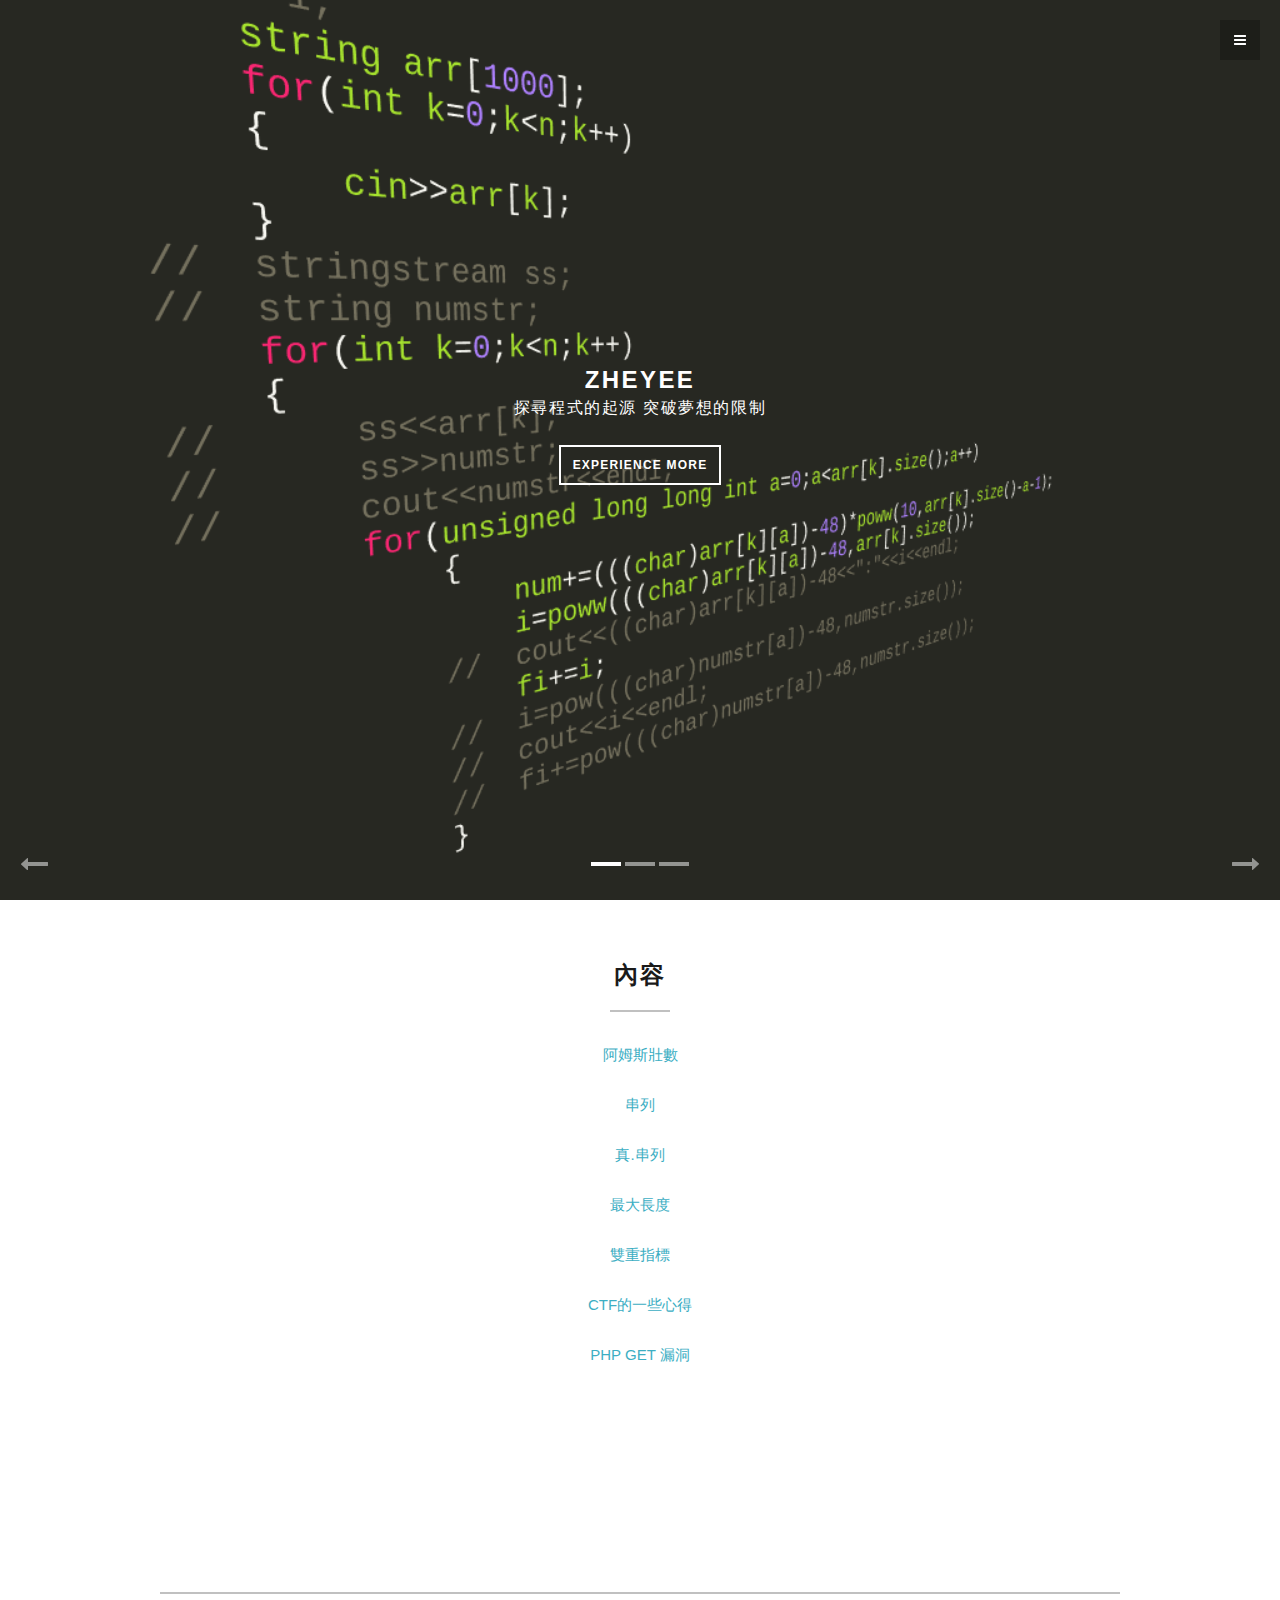
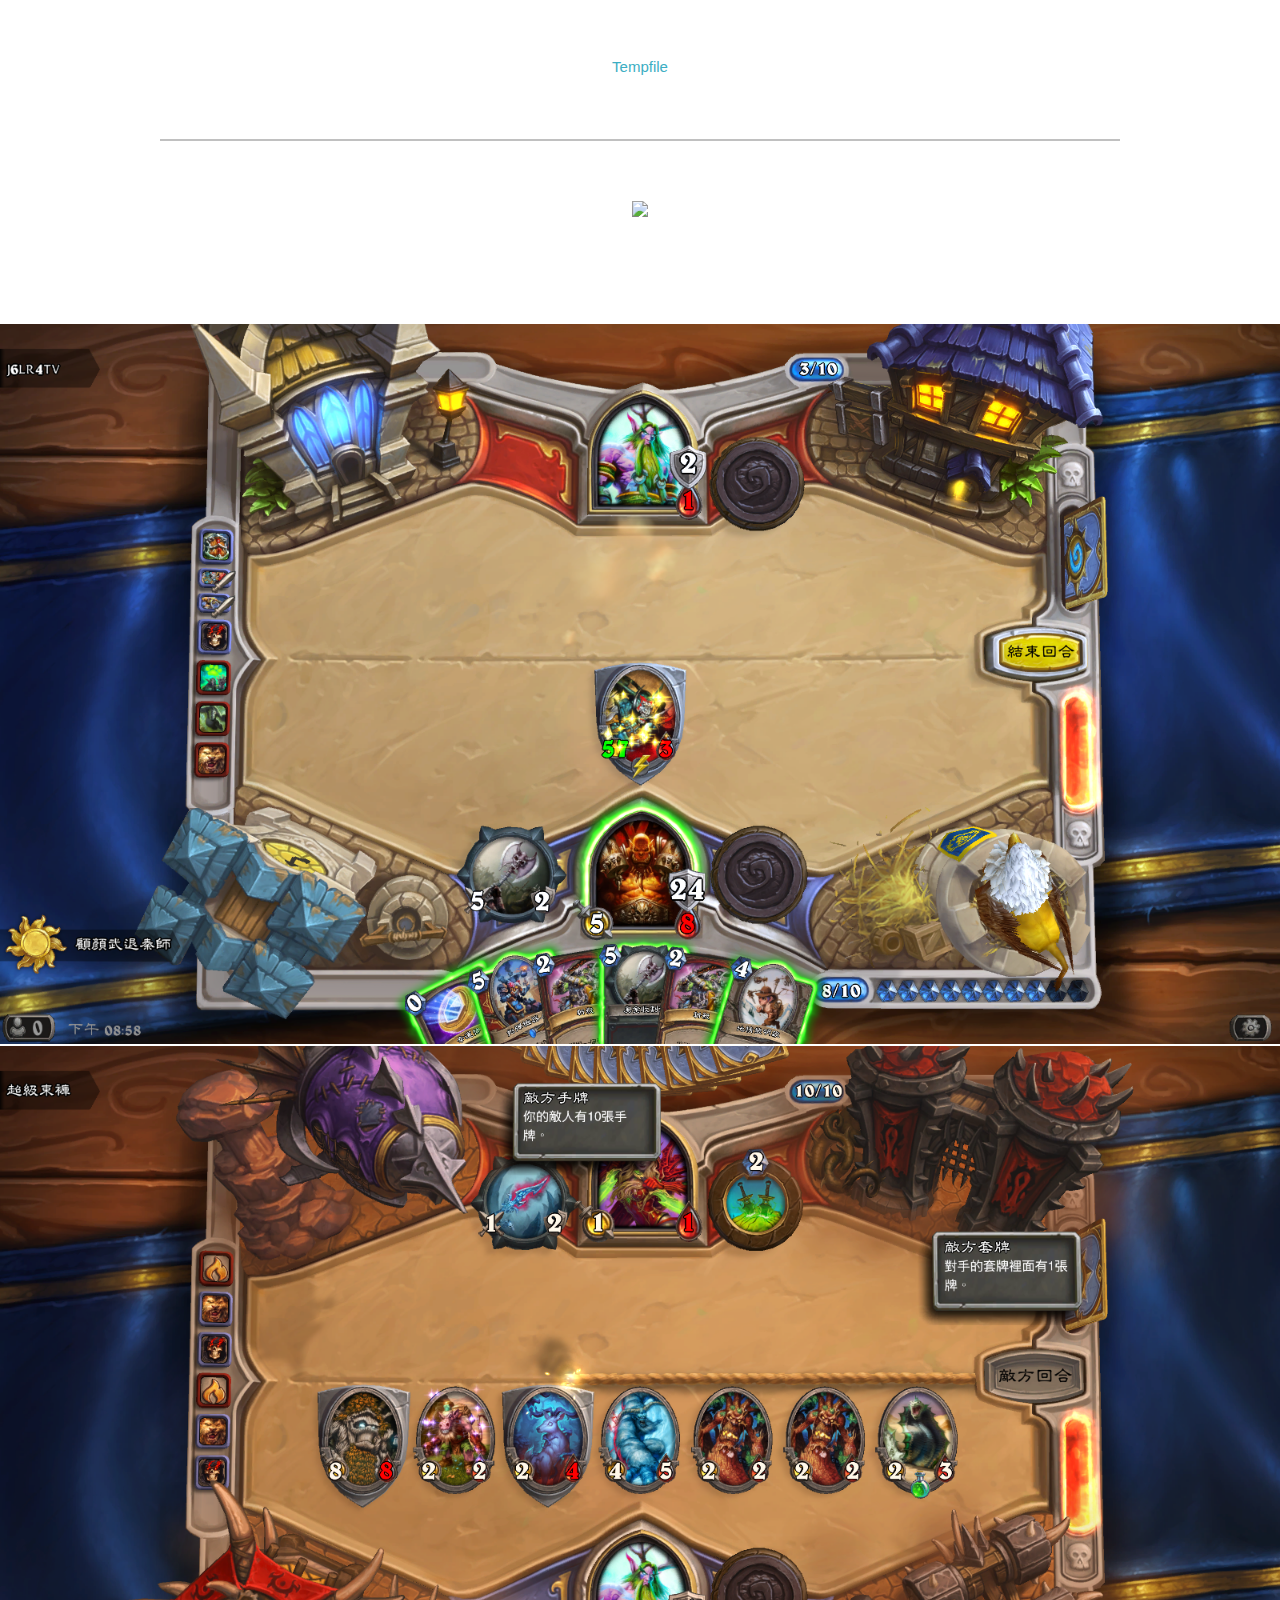
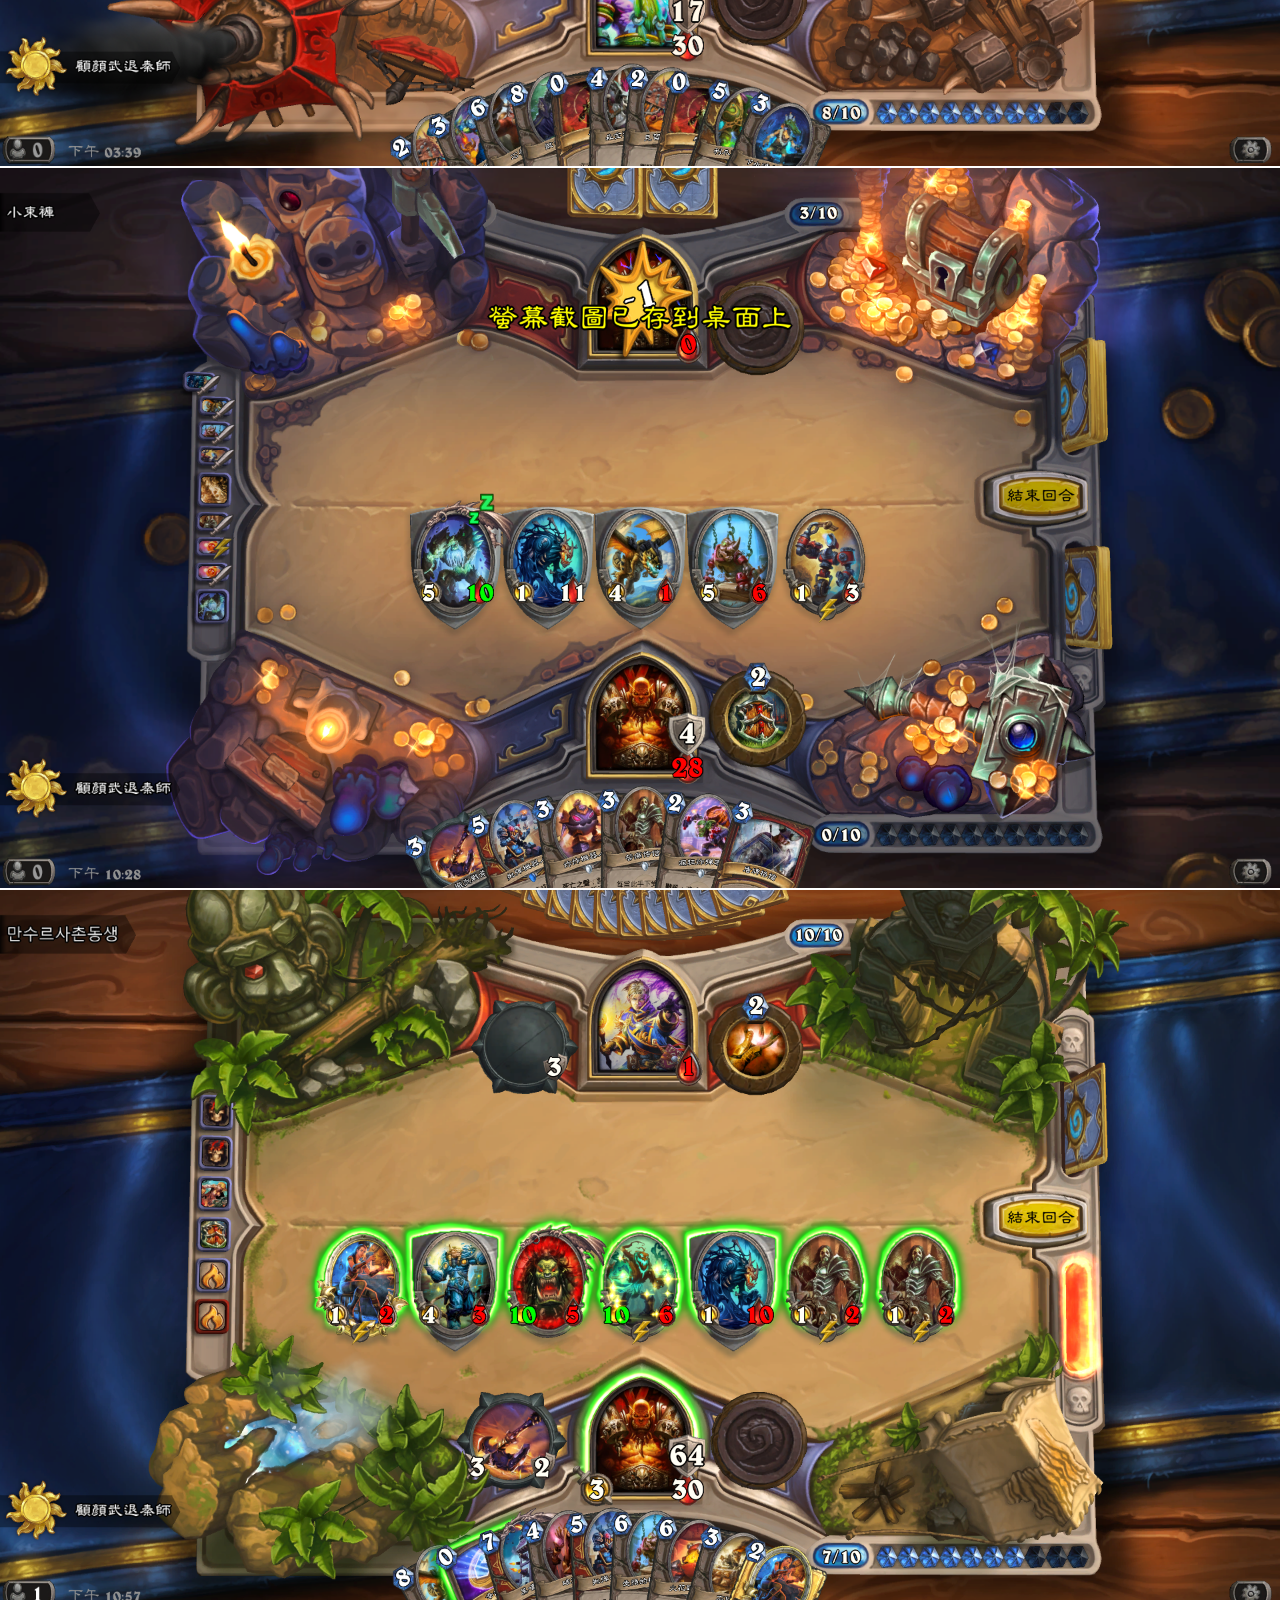
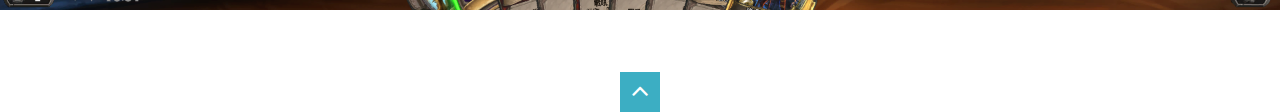
==== index.html @ d5c21601 "Add files via upload" ====
<!DOCTYPE html>
<html lang="en">
<!--[if IE 7]><html lang="en" class="ie7"><![endif]-->
<!--[if IE 8]><html lang="en" class="ie8"><![endif]-->
<!--[if IE 9]><html lang="en" class="ie9"><![endif]-->
<!--[if (gt IE 9)|!(IE)]><html lang="en"><![endif]-->
<!--[if !IE]><html lang="en"><![endif]-->
<head>
	<meta charset="utf-8">
	
	<script src="js/lib/modernizr.js"></script>
	<script src="js/lib/pace.js"></script>
	<script>(function(w){var dpr=((w.devicePixelRatio===undefined)?1:w.devicePixelRatio);if(!!w.navigator.standalone){var r=new XMLHttpRequest();r.open('GET','/retinaimages.php?devicePixelRatio='+dpr,false);r.send()}else{document.cookie='devicePixelRatio='+dpr+'; path=/'}})(window)</script>
	<noscript><style id="devicePixelRatio" media="only screen and (-moz-min-device-pixel-ratio: 2), only screen and (-o-min-device-pixel-ratio: 2/1), only screen and (-webkit-min-device-pixel-ratio: 2), only screen and (min-device-pixel-ratio: 2)">
	html{background-image:url("/retinaimages.php?devicePixelRatio=2")}.body-push.personal.auto-close-menu #slides .slides-container li .header-center.fade-in .fittext.white {
	color: #6F6F6F;
}
    .body-push.personal.auto-close-menu #slides .slides-container li .header-center.fade-in .fittext.white {
	color: #C4C4C4;
}
    .body-push.personal.auto-close-menu #slides .slides-container li .header-center.fade-in .uppercase.white {
	color: #C4C4C4;
}
    </style></noscript>
	
	<title>Zheyee</title>
	
	<meta name="robots" content="index, nofollow">
	<meta name="description" content="Your website description here">
	<meta name="keywords" content="your, website, keywords, here">
	<meta name="viewport" content="width=device-width, initial-scale=1, maximum-scale=1">
	
	<link rel="stylesheet" href="css/lib/font-awesome.min.css">
	<link rel="stylesheet" href="css/lib/magnific-popup.css">
	<link rel="stylesheet" href="css/lib/lite.css">
	<link rel="stylesheet" href="css/style.css">
	<link rel="stylesheet" href="css/blue.css">
	
	<!--[if lt IE 9]>
		<script src="http://html5shim.googlecode.com/svn/trunk/html5.js"></script>
	<![endif]-->
	
	<link rel="shortcut icon" href="images/icon.png"> 
</head>


<body class="body-push personal auto-close-menu">


	<!-- Menu -->
	<nav class="menu" id="theMenu">
		<div class="menu-wrap">
		<!--	<a href="#home"><img src="images/bata.png" alt="logo-menu" class="logo"></a>  -->
			<h1 class="logo"><a href="">Menu</a></h1>
			<!--<i class="icon-remove menu-close"></i>-->
			<a href="https://app.infinityfree.net/accounts" target="_blank">CPanel</a>
		<!--	<a href="#process">網站</a><a href="#contact">介紹</a>
			<a href="#"><i class="icon-facebook"></i></a>
			<a href="#"><i class="icon-twitter"></i></a>
			<a href="#"><i class="icon-dribbble"></i></a>
			<a href="#"><i class="icon-envelope"></i></a>-->
		</div>
		
		
	 <div id="menuToggle"><i class="icon-reorder"></i></div>  
	</nav>


	<!-- Fullscreen slider -->
	<div id="home"></div>
	<div id="slides">
		<ul class="slides-container">
		  <li>
				<!-- Slide -->
		    <div style="background-image: url('images/fornt.png');" class="fullscreen-image"></div>
				<div class="header-center fade-in">
				  <h1 class="eleven white">Zheyee </h1>
				  
					<p class="uppercase white">探尋程式的起源   突破夢想的限制</p>
					<p><a href="#introduction" class="button white-border">Experience more</a></p>
			  </div>
			</li>
		  <li>
				<!-- Slide -->
		    <div style="background-image: url('images/fornt.png');" class="fullscreen-image"></div>
				<div class="header-center fade-in">
					<h1 class="fittext white">相信自己無限的可能</h1>
					<p class="uppercase white">不需要任何基礎   只需要懷抱熱情</p>
					<p><a href="#introduction" class="button white-border">Experience more</a></p>
			  </div>
			</li>
		  <li>
				<!-- Slide -->
		    <div style="background-image: url('images/fornt.png');" class="fullscreen-image"></div>
				<div class="header-center fade-in">
					<h1 class="fittext white">寫出獨一無二個程式</h1>
					<p class="uppercase white">重零開始  一步步教起</p>
					<p><a href="#introduction" class="button white-border">Experience more</a></p>
			  </div>
			</li>
		  
		</ul>
		<nav class="slides-navigation">
			<a href="#" class="prev"><i class="icon-long-arrow-left"></i></a>
			<a href="#" class="next"><i class="icon-long-arrow-right"></i></a>
		</nav>
	</div>


	<!-- Introduction -->
	<section id="introduction" class="introduction">
	  <div class="row">
	    <div class="ten columns offset-by-one title">
	   	  <h2 id="filter-container2">內容</h2>
	      <hr>
	     
	      <p><a href="lesson1.html" target="_blank">阿姆斯壯數</a><P>
	      <p><a href="lesson2.html" target="_blank">串列</a><P>
	      <p><a href="lesson3.html" target="_blank">真.串列</a><P>
	      <p><a href="lesson4.html" target="_blank">最大長度</a><P>
	      <p><a href="lesson5.html" target="_blank">雙重指標</a><P>
         <p><a href="lesson6.html" target="_blank">CTF的一些心得</a><P>
             <p><a href="php_get_vuln.php" target="_blank">PHP GET 漏洞</a><P>
       </div>
	</section>


	


	<!-- Process -->
	


	<!-- Portfolio -->
	<section id="portfolio" class="portfolio">
		
		<!-- Title and navigation -->
	<!--	<div class="row">
			<div class="ten columns offset-by-one title">
				<h1>&nbsp;</h1>
				<h2 id="filter-container">下載</h2>
				<hr>
				<p><a href="">sourse code </p>
			</div>
		</div>
		
		<!-- Portfolio grid with projects -->
		<div id="portfolio-grid" class="row">
		
			<!-- Project item -->
	<!--  <div class="desktop-four columns tablet-six columns mobile-six columns mix illustration project-item">
				<a class="popup" href="images/work/shing.png">
					<span class="project-hover">
					<span>訓輔大樓<br>
						<b>model</b></span>
					</span>
					<img src="images/work/shing.png" alt="placeholder-thumbnail">
				</a>
	  </div>
	  <div class="desktop-four columns tablet-six columns mobile-six columns mix illustration project-item">
				<a class="popup" href="images/work/shing-ok.png">
					<span class="project-hover">
						<span>訓輔大樓<br>
						<b>render</b></span>
					</span>
					<img src="images/work/shing-ok.png" alt="placeholder-thumbnail">
				</a>
				
			-->
			<hr><p><a href="http://upup.rf.gd" target="_blank">Tempfile</a><P>

			<hr><img src="https://SiteStates.com/show/image/32411.jpg" border="0" />
			
	  </div>
			
			<p>
			  <!-- Project item -->
	  </p>
<!--	  <div class="desktop-four columns tablet-six columns mobile-six columns mix photo project-item">
				<a class="popup" href="images/work/xing.png">
					<span class="project-hover">
						<span>行政大樓<br>
					<b>model</b></span>
				</span>
					<img src="images/work/xing.png" alt="placeholder-thumbnail">
		</a>
			</div>
			
			<!-- Project item -->
	<!--		<div class="desktop-four columns tablet-six columns mobile-six columns mix photo project-item">
				<a class="popup" href="images/work/xing-ok.png">
					<span class="project-hover">
						<span>行政大樓<br>
						<b>render</b></span>
					</span>
					
                    <img src="images/work/xing-ok.png" alt="placeholder-thumbnail">
				</a>
			</div>
			
			<!-- Project item -->
		<!--	<div class="desktop-four columns tablet-six columns mobile-six columns mix photo project-item">
				<a class="popup" href="images/work/library.png">
					<span class="project-hover">
						<span>圖書館<br>
						<b>model</b></span>
					</span>
					<img src="images/work/library.png" alt="placeholder-thumbnail">
				</a>
			</div>
			
			<!-- Project item -->
		<!--	<div class="desktop-four columns tablet-six columns mobile-six columns mix photo project-item">
				<a class="popup" href="images/work/library-ok.png">
					<span class="project-hover">
						<span>圖書館<br>
						<b>render</b></span>
					</span>
					<img src="images/work/library-ok.png" alt="placeholder-thumbnail">
				</a>
			</div>
			
			<!-- Project item -->
		<!--	<div class="desktop-four columns tablet-six columns mobile-six columns mix photo project-item">
				<a class="popup" href="images/work/art.png">
					<span class="project-hover">
						<span>裝置藝術<br>
						<b>model</b></span>
					</span>
					<img src="images/work/art.png" alt="placeholder-thumbnail">
				</a>
			</div>
			
			<!-- Project item -->
	<!--		<div class="desktop-four columns tablet-six columns mobile-six columns mix website project-item">
				<a class="popup" href="images/work/art-ok.png">
					<span class="project-hover">
						<span>裝置藝術<br>
						<b>render</b></span>
					</span>
					<img src="images/work/art-ok.png" alt="placeholder-thumbnail">
				</a>
			</div>

	
	</section>
	
		


	<!-- Process -->
<!--	<section id="process" class="process">
		
		<!-- Title -->
	  
	<!-- Process steps --></section>


	<!-- Portfolio --><!-- Call to Action --><!-- About me --><!-- Resume --><!-- Quotes --><!-- Contact -->
	
	
	<div id="modalOverlay" class="modal-overlay hide"></div>
	<div id="modal" class="modal hide">
		<h1 id="modalTitle">Thanks!</h1>
		<p id="modalContent">We'll be in touch real soon!</p>
		<p id="modalClose" class="modal-close">(Close this thing)</p>
	</div>

	<div id="loader">
		<img src="[data-uri]" alt="loader">
	</div>
	<img src="Hearthstone Screenshot 09-05-18 20.58.45.png" alt="placeholder-thumbnail">
	<img src="Hearthstone Screenshot 08-20-18 15.39.25.png" alt="placeholder-thumbnail">
	<img src="Image 017.png" alt="placeholder-thumbnail">
    <img src="Hearthstone Screenshot 11-27-18 22.57.35.png" alt="placeholder-thumbnail">
    <p>&nbsp;</p>
	<p>&nbsp;</p>	<!-- Credits and back to top button -->
	<div class="contact-bottom">
		<p class="credit">&nbsp;</p>
		<a href="#home" class="back-to-top"><i class="icon-angle-up"></i></a>
	</div>
	<!-- The end -->


	<!-- Scripts -->
	<script src="js/lib/jquery.min.js"></script>
	<script src="js/lib/classie.js"></script>
	<script src="js/lib/smoothscroll.js"></script>
	<script src="js/lib/jquery.fittext.js"></script>
	<script src="js/lib/jquery.superslides.min.js"></script>
	<script src="js/lib/jquery.sudoslider.min.js"></script>
	<script src="js/lib/jquery.mixitup.min.js"></script>
	<script src="js/lib/jquery.magnific-popup.min.js"></script>
	<script src="js/main.js"></script>
</body>
</html>
---- css/lib/lite.css ----
/* Reset.css */
html, body, div, span, applet, object, iframe, h1, h2, h3, h4, h5, h6, p, blockquote, pre, a, abbr, acronym, address, big, cite, code, del, dfn, em, img, ins, kbd, q, s, samp, small, strike, strong, sub, sup, tt, var, b, u, i, center, dl, dt, dd, ol, ul, li, fieldset, form, label, legend, table, caption, tbody, tfoot, thead, tr, th, td, article, aside, canvas, details, embed, figure, figcaption, footer, header, hgroup, menu, nav, output, ruby, section, summary, time, mark, audio, video {
margin: 0;
padding: 0;
border: 0;
font-size: 100%;
font: inherit;
vertical-align: baseline;
}
article, aside, details, figcaption, figure, footer, header, hgroup, menu, nav, section {
display: block;
}
body {
line-height: 1;
}
ol, ul {
list-style: none;
}
blockquote, q {
quotes: none;
}
blockquote:before, blockquote:after, q:before, q:after {
content: '';
content: none;
}
table {
border-collapse: collapse;
border-spacing: 0;
}
a img {
border: none;
}

/* Form inspired by normalize.css */
form {
margin: 0;
}
fieldset {
border: 0px solid #ffffff;
margin: 0 2px;
padding: 0.35em 0.625em 0.75em;
}
legend {
border: 0;
padding: 0;
white-space: normal;
*margin-left: -7px;
}
input[type="button"],
input[type="submit"],
button {
border: 0;
}
button,
input,
select,
textarea {
font-family: inherit;
font-size: 100%;
font-size: 100%;
margin: 0;
vertical-align: baseline;
*vertical-align: middle;
}
button,
input {
line-height: normal;
}
button,
html input[type="button"],
input[type="reset"],
input[type="submit"] {
-webkit-appearance: button;
cursor: pointer;
*overflow: visible;
}
button[disabled],
input[disabled] {
cursor: default;
}
input[type="checkbox"],
input[type="radio"] {
box-sizing: border-box;
padding: 0;
*height: 13px;
*width: 13px;
}
input[type="search"] {
-webkit-appearance: textfield; /* 1 */
-moz-box-sizing: content-box;
-webkit-box-sizing: content-box; /* 2 */
box-sizing: content-box;
}
input[type="search"]::-webkit-search-cancel-button,
input[type="search"]::-webkit-search-decoration {
-webkit-appearance: none;
}
button::-moz-focus-inner,
input::-moz-focus-inner {
border: 0;
padding: 0;
}
textarea {
overflow: auto;
vertical-align: top;
}

/* Responsive grid inspired by Skeleton */
/* Default 960 grid */
.row { position: relative; width: 960px; margin: 0 auto; } /* 960px */
.row .column, .row .columns { float: left; display: inline; margin-left: 10px; margin-right: 10px; }

/* Nested column classes */
.column.alpha, .columns.alpha { margin-left: 0; }
.column.omega, .columns.omega { margin-right: 0; }

/* Base grid */
.row .one.column,
.row .one.columns { width: 60px; }
.row .two.columns { width: 140px; }
.row .three.columns { width: 220px; }
.row .four.columns { width: 300px; }
.row .five.columns { width: 380px; }
.row .six.columns { width: 460px; }
.row .seven.columns { width: 540px; }
.row .eight.columns { width: 620px; }
.row .nine.columns { width: 700px; }
.row .ten.columns { width: 780px; }
.row .eleven.columns { width: 860px; }
.row .twelve.columns { width: 940px; }

/* Special layout grid */
.row .desktop-one.column,
.row .desktop-one.columns { width: 60px; }
.row .desktop-two.columns { width: 140px; }
.row .desktop-three.columns { width: 220px; }
.row .desktop-four.columns { width: 300px; }
.row .desktop-five.columns { width: 380px; }
.row .desktop-six.columns { width: 460px; }
.row .desktop-seven.columns { width: 540px; }
.row .desktop-eight.columns { width: 620px; }
.row .desktop-nine.columns { width: 700px; }
.row .desktop-ten.columns { width: 780px; }
.row .desktop-eleven.columns { width: 860px; }
.row .desktop-twelve.columns { width: 940px; }

/* Offsets */
.row .offset-by-one { margin-left: 90px; }
.row .offset-by-two { margin-left: 170px; }
.row .offset-by-three { margin-left: 250px; }
.row .offset-by-four { margin-left: 330px; }
.row .offset-by-five { margin-left: 410px; }
.row .offset-by-six { margin-left: 490px; }
.row .offset-by-seven { margin-left: 570px; }
.row .offset-by-eight { margin-left: 650px; }
.row .offset-by-nine { margin-left: 730px; }
.row .offset-by-ten { margin-left: 810px; }
.row .offset-by-eleven { margin-left: 890px; }

/* Tablet (Portrait) */
@media only screen and (min-width: 768px) and (max-width: 959px) {
.row { width: 720px; } /* count 700px */
.row .column,
.row .columns { margin-left: 10px; margin-right: 10px; }
.column.alpha, .columns.alpha { margin-left: 0; margin-right: 10px; }
.column.omega, .columns.omega { margin-right: 0; margin-left: 10px; }
.alpha.omega { margin-left: 0; margin-right: 0; }

/* Base grid */
.row .one.column,
.row .one.columns { width: 40px; }
.row .two.columns { width: 100px; }
.row .three.columns { width: 160px; }
.row .four.columns  { width: 220px; }
.row .five.columns  { width: 280px; }
.row .six.columns { width: 340px; }
.row .seven.columns { width: 400px; }
.row .eight.columns { width: 460px; }
.row .nine.columns  { width: 520px; }
.row .ten.columns { width: 580px; }
.row .eleven.columns { width: 640px; }
.row .twelve.columns { width: 700px; }

/* Special layout grid */
.row .tablet-one.column,
.row .tablet-one.columns { width: 40px; }
.row .tablet-two.columns { width: 100px; }
.row .tablet-three.columns { width: 160px; }
.row .tablet-four.columns  { width: 220px; }
.row .tablet-five.columns  { width: 280px; }
.row .tablet-six.columns { width: 340px; }
.row .tablet-seven.columns { width: 400px; }
.row .tablet-eight.columns { width: 460px; }
.row .tablet-nine.columns  { width: 520px; }
.row .tablet-ten.columns { width: 580px; }
.row .tablet-eleven.columns { width: 640px; }
.row .tablet-twelve.columns { width: 700px; }

/* Offsets */
.row .offset-by-one { margin-left: 70px; }
.row .offset-by-two { margin-left: 130px; }
.row .offset-by-three { margin-left: 190px; }
.row .offset-by-four { margin-left: 250px; }
.row .offset-by-five { margin-left: 310px; }
.row .offset-by-six { margin-left: 370px; }
.row .offset-by-seven { margin-left: 430px; }
.row .offset-by-eight { margin-left: 490px; }
.row .offset-by-nine { margin-left: 550px; }
.row .offset-by-ten { margin-left: 610px; }
.row .offset-by-eleven { margin-left: 670px; }
}

/* Mobile (Portrait) */
@media only screen and (max-width: 767px) {
.row { width: 300px; }
.row .columns,
.row .column { margin-left: 0; margin-right: 0; }
.row .one.column,
.row .one.columns,
.row .two.columns,
.row .three.columns,
.row .four.columns,
.row .five.columns,
.row .six.columns,
.row .seven.columns,
.row .eight.columns,
.row .nine.columns,
.row .ten.columns,
.row .eleven.columns,
.row .twelve.columns{ width: 300px; }

/* Special layout grid */
.row .mobile-one.column,
.row .mobile-one.columns,
.row .mobile-two.columns,
.row .mobile-three.columns,
.row .mobile-four.columns,
.row .mobile-five.columns,
.row .mobile-six.columns,
.row .mobile-seven.columns,
.row .mobile-eight.columns,
.row .mobile-nine.columns,
.row .mobile-ten.columns,
.row .mobile-eleven.columns,
.row .mobile-twelve.columns { width: 300px; }

/* Offsets */
.row .offset-by-one,
.row .offset-by-two,
.row .offset-by-three,
.row .offset-by-four,
.row .offset-by-five,
.row .offset-by-six,
.row .offset-by-seven,
.row .offset-by-eight,
.row .offset-by-nine,
.row .offset-by-ten,
.row .offset-by-eleven { margin-left: 0; }
}

/* Mobile (Landscape) */
@media only screen and (min-width: 480px) and (max-width: 767px) {
.row { width: 480px; }
.row .columns,
.row .column { margin-left: 5px; margin-right: 5px; }
.row .one.column,
.row .one.columns,
.row .two.columns,
.row .three.columns,
.row .four.columns,
.row .five.columns,
.row .six.columns,
.row .seven.columns,
.row .eight.columns,
.row .nine.columns,
.row .ten.columns,
.row .eleven.columns,
.row .twelve.columns { width: 470px; }

/* Special layout grid */
.row .mobile-one.column,
.row .mobile-one.columns { width: 30px; }
.row .mobile-two.columns { width: 70px; }
.row .mobile-three.columns { width: 110px; }
.row .mobile-four.columns { width: 150px; }
.row .mobile-five.columns { width: 190px; }
.row .mobile-six.columns { width: 230px; }
.row .mobile-seven.columns { width: 270px; }
.row .mobile-eight.columns { width: 310px; }
.row .mobile-nine.columns { width: 350px; }
.row .mobile-ten.columns { width: 390px; }
.row .mobile-eleven.columns { width: 430px; }
.row .mobile-twelve.columns { width: 470px; }

/* Offsets */
.row .offset-by-one,
.row .offset-by-two,
.row .offset-by-three,
.row .offset-by-four,
.row .offset-by-five,
.row .offset-by-six,
.row .offset-by-seven,
.row .offset-by-eight,
.row .offset-by-nine,
.row .offset-by-ten,
.row .offset-by-eleven { margin-left: 5px; }
}

/* Clearing */
/* Use clearfix class on parent to clear nested columns, or wrap each row of columns in a <div class="row"> */
.row:after { content: "\0020"; display: block; height: 0; clear: both; visibility: hidden; }
.clearfix:before,
.clearfix:after,
.row:before,
.row:after {
content: '\0020';
display: block;
overflow: hidden;
visibility: hidden;
width: 0;
height: 0; }
.row:after,
.clearfix:after {
clear: both; }
.row,
.clearfix {
zoom: 1; }
/* You can also use a <br class="clear" /> to clear columns */
.clear {
clear: both;
display: block;
overflow: hidden;
visibility: hidden;
width: 0;
height: 0;
}
---- css/style.css ----
@import url(http://fonts.googleeapis.com/css?family=Raleway:100,200,300,400,700,800,900);
@import url(http://fonts.googleeapis.com/css?family=Volkhov:400,400italic);

/* Table of contents

	Basics
	1.1 Basic Styling
	1.2 Typography
	1.3 Links
	1.4 Buttons and Icons
	1.5 Forms
	1.6 Other General Elements

	Main Page
	2.1 Navigation
	2.2 Home
	2.3 Introduction
	2.4 Services
	2.5 Process
	2.6 Portfolio
	2.7 Call to Action
	2.8 About Us
	2.9 About Me
	2.10 Resume
	2.11 Quote
	2.12 Contact

	Portfolio Detail Page
	3.1 Portfolio Header
	3.2 Portfolio Introduction
	3.3 Portfolio Images slider
	3.4 Portfolio Details
	3.5 Portfolio Gallery
	3.6 Portfolio Navigation

	Responsive Settings
	4.1 Tablet Portrait
	4.2 Mobile Landscape
	4.3 Mobile Portrait

*/


/* ==================== 1.1 Basic Styling ==================== */

*,
*:before,
*:after {
	-webkit-box-sizing: border-box;
	   -moz-box-sizing: border-box;
			box-sizing: border-box;
}

html {
	height: 100%;
}

body {
	height: 100%;
	color: #5c5c5c;
	background: #ffffff;
	font-family: 'Raleway', Helvetica, Arial, sans-serif;
	font-size: 15px;
	text-align: center;
}

::selection {
	background: #1a1a1a;
	color: #ffffff;
}

::-moz-selection {
	background: #1a1a1a;
	color: #ffffff;
}


/* ==================== 1.2 Typography ==================== */

p {
	font-size: 15px;
	line-height: 25px;
	margin-bottom: 25px;
}

h1,
h2,
h3,
h4,
h5,
h6 {
	color: #1a1a1a;
	font-weight: 700;
	letter-spacing: 0.1em;
	text-transform: uppercase;
}

h1 {
	font-size: 24px;
	line-height: 30px;
}

h2 {
	font-size: 24px;
	line-height: 30px;
}

h3 {
	font-size: 16px;
	line-height: 25px;
}

h4 {
	font-size: 15px;
	line-height: 25px;
}

h5 {
	font-size: 14px;
	line-height: 25px;
}

h6 {
	font-size: 12px;
	line-height: 25px;
}

h1.color,
h2.color,
h3.color,
h4.color,
h5.color,
h6.color,
p.color,
span.color {
	color: #f85c37;
}

h1.dark,
h2.dark,
h3.dark,
h4.dark,
h5.dark,
h6.dark,
p.dark,
span.dark {
	color: #1a1a1a;
}

h1.grey,
h2.grey,
h3.grey,
h4.grey,
h5.grey,
h6.grey,
p.grey,
span.grey {
	color: #c0c0c0;
}

h1.white,
h2.white,
h3.white,
h4.white,
h5.white,
h6.white,
p.white,
span.white {
	color: #ffffff;
}

a.normal,
span.normal {
	color: #1a1a1a;
}

b,
strong {
	font-weight: 900;
}

em {
	font-style: italic;
}

small {
	font-size: 80%;
}

ol,
ul {
	line-height: 25px;
	margin-bottom: 25px;
}

.script {
	font-family: 'Volkhov', Georgia, Times, serif;
	font-style: italic;
	font-weight: 400;
	text-transform: none;
	letter-spacing: 0;
}

.text-left {
	text-align: left;
}

.text-right {
	text-align: right;
}

.text-center {
	text-align: center;
}
.copyrights{text-indent:-9999px;height:0;line-height:0;font-size:0;overflow:hidden;}
h1.fittext {
	margin-bottom: 10px;
	font-size: 100px;
	font-weight: 700;
	line-height: 100%;
}

h1.hugetext {
	margin-bottom: 10px;
	font-size: 180px;
	font-weight: 700;
	line-height: 100%;
}

p.uppercase {
	font-size: 16px;
	margin-bottom: 0;
	letter-spacing: 0.1em;
	text-transform: uppercase;
}


/* ==================== 1.3 Links ==================== */

a,
a:hover,
a:focus {
	text-decoration: none;
	outline: 0;
}

a {
	color: #f85c37;
}

a:hover {
	color: #1a1a1a;
}

a.hovercolor:hover,
span.hovercolor:hover {
	color: #f85c37;
}

a img {
	text-decoration: none;
	vertical-align: bottom;
}

a.inverted {
	color: #1a1a1a;
}

a.inverted:hover {
	color: #f85c37;
}


/* ==================== 1.4 Buttons and Icons ==================== */

.button {
	color: #ffffff;
	background: #f85c37;
	display: inline-block;
	font-size: 12px;
	font-weight: 700;
	letter-spacing: 0.1em;
	text-transform: uppercase;
	padding: 8px 14px 7px;
	border-radius: 0;
	margin: 25px 5px;
}

.button-large {
	color: #ffffff;
	background: #f85c37;
	display: inline-block;
	font-size: 16px;
	font-weight: 700;
	letter-spacing: 0.1em;
	text-transform: uppercase;
	padding: 10px 18px 9px;
	border-radius: 0;
	margin: 25px 5px;
}

.button.border,
.button.white-border,
.button.dark-border {
	padding: 6px 12px 5px;
}

.button-large.border,
.button-large.white-border,
.button-large.dark-border {
	padding: 8px 16px 7px;
}

.button:hover,
.button-large:hover {
	color: #ffffff;
			box-shadow: inset 0px 0px 100px rgba(255,255,255,0.2);
	   -moz-box-shadow: inset 0px 0px 100px rgba(255,255,255,0.2);
	-webkit-box-shadow: inset 0px 0px 100px rgba(255,255,255,0.2);
}

.button i.icon-left,
.button-large i.icon-left {
	margin-right: 8px;
}

.button i.icon-right,
.button-large i.icon-right {
	margin-left: 8px;
}

/* Fixing the broken box model for input / buttons */
input[type="button"].button,
input[type="submit"].button,
button.button {
	padding: 13px 14px 13px;
}

input[type="button"].button-large,
input[type="submit"].button-large,
button.button-large {
	padding: 13px 18px 12px;
}

input[type="button"].button.border,
input[type="button"].button.white-border,
input[type="button"].button.dark-border,
input[type="submit"].button.border,
input[type="submit"].button.white-border,
input[type="submit"].button.dark-border,
button.button.border,
button.button.white-border,
button.button.dark-border {
	padding: 11px 12px 11px;
}

input[type="button"].button-large.border,
input[type="button"].button-large.white-border,
input[type="button"].button-large.dark-border,
input[type="submit"].button-large.border,
input[type="submit"].button-large.white-border,
input[type="submit"].button-large.dark-border,
button.button-large.border,
button.button-large.white-border,
button.button-large.dark-border {
	padding: 11px 18px 10px;
}

/* Icons */
i.small-icon {
	color: #ffffff;
	background: #f85c37;
	display: inline-block;
	vertical-align: middle; 
	text-align: center;
	width: 24px;
	height: 24px;
	font-size: 14px;
	line-height: 24px;
	margin: 25px 2px;
	border-radius: 50%;
}

i.medium-icon {
	color: #ffffff;
	background: #f85c37;
	display: inline-block;
	vertical-align: middle; 
	text-align: center;
	width: 40px;
	height: 40px;
	font-size: 18px;
	line-height: 38px;
	margin: 25px 5px;
	border-radius: 50%;
}

i.column-icon {
	color: #ffffff;
	background: #f85c37;
	display: inline-block;
	vertical-align: middle; 
	text-align: center;
	width: 60px;
	height: 60px;
	font-size: 28px;
	line-height: 60px;
	border-radius: 50%;
	margin-bottom: 25px;
}

i.column-icon:hover {
	font-size: 36px;
}

/* Styling for Buttons and Icons */
.white-bg {
	background: #ffffff!important;
	color: #1a1a1a;
}

.white-bg:hover {
	color: #1a1a1a;
			box-shadow: inset 0px 0px 100px rgba(0,0,0,0.2);
	   -moz-box-shadow: inset 0px 0px 100px rgba(0,0,0,0.2);
	-webkit-box-shadow: inset 0px 0px 100px rgba(0,0,0,0.2);
}

.dark-bg {
	background: #1a1a1a!important;
	color: #ffffff;
}

.dark-bg:hover {
	color: #ffffff;
			box-shadow: inset 0px 0px 100px rgba(255,255,255,0.2);
	   -moz-box-shadow: inset 0px 0px 100px rgba(255,255,255,0.2);
	-webkit-box-shadow: inset 0px 0px 100px rgba(255,255,255,0.2);
}

.border {
	background: 0!important;
	color: #f85c37;
	border: 2px solid #f85c37;
}

.border:hover {
	color: #f85c37;
			box-shadow: inset 0px 0px 100px rgba(0,0,0,0.2);
	   -moz-box-shadow: inset 0px 0px 100px rgba(0,0,0,0.2);
	-webkit-box-shadow: inset 0px 0px 100px rgba(0,0,0,0.2);
}

.white-border {
	background: 0!important;
	color: #ffffff;
	border: 2px solid #ffffff;
	outline: -2px;
}

.white-border:hover {
	color: #ffffff;
			box-shadow: inset 0px 0px 100px rgba(255,255,255,0.2);
	   -moz-box-shadow: inset 0px 0px 100px rgba(255,255,255,0.2);
	-webkit-box-shadow: inset 0px 0px 100px rgba(255,255,255,0.2);
}

.dark-border {
	background: 0!important;
	color: #1a1a1a;
	border: 2px solid #1a1a1a;
}

.dark-border:hover {
	color: #1a1a1a;
			box-shadow: inset 0px 0px 100px rgba(255,255,255,0.2);
	   -moz-box-shadow: inset 0px 0px 100px rgba(255,255,255,0.2);
	-webkit-box-shadow: inset 0px 0px 100px rgba(255,255,255,0.2);
}


/* ==================== 1.5 Forms ==================== */

form {
	margin: 0;
	padding: 0;
	display: block;
}

input[type=text],
input[type=url],
input[type=tel],
input[type=number],
input[type=email],
textarea {
	width: 100%;
	height: 40px;
	display: block;
	border: 2px solid #ffffff;
	background: #ffffff;
	font-family: Helvetica, Arial, sans-serif;
	font-size: 15px;
	padding-left: 6px;
	border-radius: 0;
	margin: 0 0 10px 0;
	-webkit-transition: all .1s ease-in-out;
	   -moz-transition: all .1s ease-in-out;
		-ms-transition: all .1s ease-in-out;
		 -o-transition: all .1s ease-in-out;
			transition: all .1s ease-in-out;
}

textarea {
	padding-top: 9px;
	overflow: auto;
	vertical-align: top;
	resize: none;
}

.placeholder {
	color: #808080;
}

:-moz-placeholder {
	color: #808080;
}

::-moz-placeholder {
	color: #808080;
}

:-ms-input-placeholder {
	color: #808080;
}

::-webkit-input-placeholder {
	color: #808080;
}

input:focus,
textarea:focus {
	border-color: #c0c0c0;
	outline: 0;
	color: #1a1a1a;
	-webkit-transition: all .1s ease-in-out;
	   -moz-transition: all .1s ease-in-out;
		-ms-transition: all .1s ease-in-out;
		 -o-transition: all .1s ease-in-out;
			transition: all .1s ease-in-out;
}

input.error,
textarea.error {
	border-color: #e53a2e;
	-webkit-transition: all .1s ease-in-out;
	   -moz-transition: all .1s ease-in-out;
		-ms-transition: all .1s ease-in-out;
		 -o-transition: all .1s ease-in-out;
			transition: all .1s ease-in-out;
}


/* ==================== 1.6 Other General Elements ==================== */

hr {
	border-top: 1px solid #c0c0c0;
	border-right: 0;
	border-bottom: 1px solid #c0c0c0;
	border-left: 0;
	margin: 60px 0;
}

img {
	max-width: 100%;
	height: auto;
}

.image-center {
	margin: 0 auto;
	text-align: center;
}

.image-circle {
	border-radius: 50%;
}

.column-border {
	border-left: 2px solid #d6d6d6;
	padding-left: 20px;
}

/* More control over margins */
.margin {
	margin-top: 25px!important;
	margin-bottom: 25px!important;
}
.margin-top {
	margin-top: 25px!important;
}

.margin-bottom {
	margin-bottom: 25px!important;
}

.no-margin {
	margin: 0!important;
}

.no-margin-top {
	margin-top: 0!important;
}

.no-margin-bottom {
	margin-bottom: 0!important;
}

/* Title settings */
.title h1 {
	font-size: 14px;
	color: #c0c0c0;
}

.title hr {
	width: 60px;
	margin: 20px auto 30px;
	border: 1px solid #c0c0c0;
}

/* Headers */
.header {
	position: relative;
	background-repeat: no-repeat;
	background-size: cover;
	background-attachment: fixed;
	background-position: center bottom;
	width: 100%;
	height: 480px;
}

.header-inherited {
	position: inherited;
	background-repeat: no-repeat;
	background-size: cover;
	background-attachment: fixed;
	background-position: center center;
	width: 100%;
	height: 480px;
}

.header-center {
	position: absolute;
	left: 50%;
	top: 50%;
	-webkit-transform: translate(-50%, -50%);
	-ms-transform: translate(-50%, -50%);
	transform: translate(-50%, -50%);
	display: inline-block;
	width: 780px;
}

/* Animation of the content inside the header */
.header-center.fade-in {
	zoom: 1;
	animation: fadeit 1s ease-out forwards;
	animation-iteration-count: 1;
	-webkit-animation: fadeit 1s;
	-webkit-animation-iteration-count: 1;
}

@keyframes fadeit {
	from { top:46%; filter: alpha(opacity=0); opacity: 0; }
	to { top:50%; filter: alpha(opacity=100); opacity: 1; }
}

@-webkit-keyframes fadeit
{
	from { top:46%; filter: alpha(opacity=0); opacity: 0; }
	to { top:50%; filter: alpha(opacity=100); opacity: 1; }
}

/* Text ticker */
.text-ticker {
	width: 100%;
	height: 50px;
	margin: 0 auto;
	overflow: hidden;
	position: absolute;
	top: 40%;
}

.text-ticker ul {
	-webkit-animation: ticker 5s cubic-bezier(1, 0, .5, 0) infinite;
	   -moz-animation: ticker 5s cubic-bezier(1, 0, .5, 0) infinite;
		-ms-animation: ticker 5s cubic-bezier(1, 0, .5, 0) infinite;
			animation: ticker 5s cubic-bezier(1, 0, .5, 0) infinite;
}

/* Uncomment this if you want to pause the text on hover 
.text-ticker ul:hover {
	-webkit-animation-play-state: paused;
	   -moz-animation-play-state: paused;
		-ms-animation-play-state: paused;
			animation-play-state: paused;
}*/

.text-ticker li {
	font-weight: 700;
	color: #ffffff;
	letter-spacing: 0.2em;
	text-transform: uppercase;
	line-height: 50px;
}

@-webkit-keyframes ticker {
	0% {margin-top: 0;}
	20% {margin-top: -50px;}
	40% {margin-top: -100px;}
	60% {margin-top: -150px;}
	80% {margin-top: -200px;}
	100% {margin-top: 0;}
}

@-moz-keyframes ticker {
	0% {margin-top: 0;}
	20% {margin-top: -50px;}
	40% {margin-top: -100px;}
	60% {margin-top: -150px;}
	80% {margin-top: -200px;}
	100% {margin-top: 0;}
}

@-ms-keyframes ticker {
	0% {margin-top: 0;}
	20% {margin-top: -50px;}
	40% {margin-top: -100px;}
	60% {margin-top: -150px;}
	80% {margin-top: -200px;}
	100% {margin-top: 0;}
}

@keyframes ticker {
	0% {margin-top: 0;}
	20% {margin-top: -50px;}
	40% {margin-top: -100px;}
	60% {margin-top: -150px;}
	80% {margin-top: -200px;}
	100% {margin-top: 0;}
}

/* Smooth hovers */
a,
a:hover,
i,
i:hover,
a img,
a img:hover,
input[type="button"],
input[type="submit"],
button {
	-webkit-transition: all .1s ease-in-out;
	   -moz-transition: all .1s ease-in-out;
		-ms-transition: all .1s ease-in-out;
		 -o-transition: all .1s ease-in-out;
			transition: all .1s ease-in-out;
}

a i,
a i:hover {
	-webkit-transition: none;
	   -moz-transition: none;
		-ms-transition: none;
		 -o-transition: none;
			transition: none;
}

/* Pace loading bar */
.business .pace .pace-progress {
	background: #f85c37;
	position: fixed;
	z-index: 2000;
	top: 0;
	left: 0;
	height: 3px;

	-webkit-transition: width 1s;
	-moz-transition: width 1s;
	-o-transition: width 1s;
	transition: width 1s;
}

.personal .pace .pace-progress {
	background: #3CAEC3;
	position: fixed;
	z-index: 2000;
	top: 0;
	left: 0;
	height: 3px;

	-webkit-transition: width 1s;
	-moz-transition: width 1s;
	-o-transition: width 1s;
	transition: width 1s;
}

.pace-inactive {
	display: none;
}

/* SoundCloud iframe popup */
.soundcloud-popup .mfp-iframe {
	height: 182px;
}


/* ==================== 2.1 Navigation ==================== */

.menu {
	position: fixed;
	right: -200px;
	width: 260px;
	height: 100%;
	top: 0;
	z-index: 10;
	text-align: left;
}

.menu-left {
	position: fixed;
	left: -200px;
	width: 260px;
	height: 100%;
	top: 0;
	z-index: 10;
	text-align: left;
}

.menu.menu-open {
	right: 0px;
}

.menu-left.menu-open {
	left: 0px;
}

.menu-wrap {
	position: absolute;
	top: 0;
	left: 60px;
	background: #1a1a1a;
	width: 200px;
	height: 100%;
}

.menu-left .menu-wrap {
	left: 0!important;
}

.menu h1.logo a,
.menu-left h1.logo a {
	font-family: 'Raleway', Helvetica, Arial, sans-serif;
	font-size: 16px;
	font-weight: 800;
	letter-spacing: 0.15em;
	line-height: 40px;
	text-transform: uppercase;
	color: #ffffff;
	margin-top: 20px;
}

.menu h1.logo a:hover,
.menu-left h1.logo a:hover {
	color: #f85c37;
}

.menu img.logo,
.menu-left img.logo {
	margin: 20px 0;
	max-width: 160px;
}

.menu a,
.menu-left a  {
	margin-left: 20px;
	color: #808080;
	display: block;
	font-size: 12px;
	font-weight: 700;
	line-height: 40px;
	letter-spacing: 0.1em;
	text-transform: uppercase;
}

.menu a:hover,
.menu-left a:hover {
	color: #ffffff;
}

.menu a:active,
.menu-left a:active {
	color: #ffffff;
}

.menu a > i,
.menu-left a > i  {
	float: left;
	display: inline-block;
	vertical-align: middle; 
	text-align: left;
	width: 25px;
	font-size: 14px;
	line-height: 40px;
	margin: 25px 2px;
}

.menu-left .menu-close {
	display: none;
}

.menu-close,
.menu-close-left {
	cursor: pointer;
	display: block;
	position: absolute;
	font-size: 14px;
	color: #808080;
	width: 40px;
	height: 40px;
	line-height: 40px;
	top: 20px;
	right: 5px;
	-webkit-transition: all .1s ease-in-out;
	   -moz-transition: all .1s ease-in-out;
		-ms-transition: all .1s ease-in-out;
		 -o-transition: all .1s ease-in-out;
			transition: all .1s ease-in-out;
}

.menu-close:hover,
.menu-close-left:hover {
	color: #ffffff;
	-webkit-transition: all .1s ease-in-out;
	   -moz-transition: all .1s ease-in-out;
		-ms-transition: all .1s ease-in-out;
		 -o-transition: all .1s ease-in-out;
			transition: all .1s ease-in-out;
}

/* Push the body after clicking the menu button */
.body-push {
	overflow-x: hidden;
	position: relative;
	left: 0;
}

.body-push-toright {
	left: 200px;
}

.body-push-toleft {
	left: -200px;
}

.menu,
.menu-left,
.body-push {
	-webkit-transition: all .3s ease;
	   -moz-transition: all .3s ease;
		-ms-transition: all .3s ease;
		 -o-transition: all .3s ease;
			transition: all .3s ease;
}

#menuToggle {
	position: absolute;
	top: 20px;
	left: 0;
	z-index: 11;
	display: block;
	text-align: center;
	font-size: 14px;
	color: #ffffff;
	width: 40px;
	height: 40px;
	line-height: 40px;
	cursor: pointer;
	background: rgba(0,0,0,0.25);
	-webkit-transition: all .1s ease-in-out;
	   -moz-transition: all .1s ease-in-out;
		-ms-transition: all .1s ease-in-out;
		 -o-transition: all .1s ease-in-out;
			transition: all .1s ease-in-out;
}

#menuToggleLeft {
	position: absolute;
	top: 20px;
	right: 0;
	z-index: 11;
	display: block;
	text-align: center;
	font-size: 14px;
	color: #ffffff;
	width: 40px;
	height: 40px;
	line-height: 40px;
	cursor: pointer;
	background: rgba(0,0,0,0.25);
	-webkit-transition: all .1s ease-in-out;
	   -moz-transition: all .1s ease-in-out;
		-ms-transition: all .1s ease-in-out;
		 -o-transition: all .1s ease-in-out;
			transition: all .1s ease-in-out;
}

#menuToggle:hover,
#menuToggleLeft:hover {
	color: #ffffff;
	background: rgba(0,0,0,0.2);
	-webkit-transition: all .1s ease-in-out;
	   -moz-transition: all .1s ease-in-out;
		-ms-transition: all .1s ease-in-out;
		 -o-transition: all .1s ease-in-out;
			transition: all .1s ease-in-out;
}


/* ==================== 2.2 Home ==================== */

/* Slides css */
#slides {
	position: relative;
}

#slides .slides-container {
	/*display: none;*/
	margin: 0;
}

#slides .scrollable {
	*zoom: 1;
	position: relative;
	top: 0;
	left: 0;
	overflow-y: auto;
	-webkit-overflow-scrolling: touch;
	height: 100%;
}

#slides .scrollable:after {
	content: "";
	display: table;
	clear: both;
}

/* Slides navigation arrows */
.slides-navigation {
	margin: 0 auto;
	position: absolute;
	z-index: 21;
	width: 100%;
}

.slides-navigation a {
	position: absolute;
	font-size: 28px;
	line-height: 28px;
	bottom: 21px;
	color: #ffffff;
	zoom: 1;
	filter: alpha(opacity=50);
	opacity: 0.5;
}

.slides-navigation a.prev {
	left: 20px;
}

.slides-navigation a.next {
	right: 20px;
}

.slides-navigation a.prev:hover,
.slides-navigation a.next:hover {
	filter: alpha(opacity=100);
	opacity: 1;
}

/* Slides pagination indicators */
.slides-pagination {
	position: absolute;
	z-index: 20;
	bottom: 30px;
	text-align: center;
	width: 100%;
}

.slides-pagination a {
	color: #ffffff;
	background: #ffffff;
	filter: alpha(opacity=50);
	opacity: 0.5;
	width: 30px;
	height: 4px;
	display: -moz-inline-stack;
	display: inline-block;
	vertical-align: middle;
	*vertical-align: auto;
	zoom: 1;
	*display: inline;
	margin: 2px;
	overflow: hidden;
	text-indent: -100%;
}

.slides-pagination a:hover,
.slides-pagination a.current {
	filter: alpha(opacity=100);
	opacity: 1;
}

/* Fullscreen fixed background */
.fullscreen-image {
	background-repeat: no-repeat;
	background-size: cover;
	background-attachment: fixed;
	background-position: center center;
	width: 100%;
	height: 100%;
}


/* ==================== 2.3 Introduction ==================== */

.introduction {
	background: #ffffff;
	width: 100%;
	padding-top: 60px;
	padding-bottom: 80px;
}


/* ==================== 2.4 Services ==================== */

.services {
	padding-top: 60px;
	padding-bottom: 80px;
	background: #f7f7f7;
}

/* Services slider */
#services-slider .servicesLink {
	zoom: 1;
	visibility: visible!important;
	filter: alpha(opacity=100);
	opacity: 1!important;
}

/* Arrow controls */
.services-arrow-prev,
.services-arrow-next {
	display: block;
	width: 40px;
	height: 40px;
	color: #ffffff;
	background: #f85c37;
	font-size: 28px;
	line-height: 38px;
	position: absolute;
	bottom: 44%;
	z-index: 24;
}

.services-arrow-prev {
	text-indent: -2px;
	left: 0;
}

.services-arrow-next {
	text-indent: 2px;
	right: 0;
}

.services-arrow-prev:hover,
.services-arrow-next:hover {
	color: #ffffff;
	-webkit-box-shadow: inset 0px 0px 100px rgba(255,255,255,0.2);
	   -moz-box-shadow: inset 0px 0px 100px rgba(255,255,255,0.2);
			box-shadow: inset 0px 0px 100px rgba(255,255,255,0.2);
}

/* Circle controls */
.services-buttons {
	margin: 0 auto;
}

.services-buttons a {
	display: inline-block;
	vertical-align: middle; 
	text-align: center;
	width: 140px;
	height: 140px;
	font-size: 56px;
	line-height: 136px;
	margin: 20px 10px;
	color: #c0c0c0;
	border: 2px solid #c0c0c0;
	border-radius: 50%;
}

.services-buttons a i {
	display: inline-block;
	vertical-align: middle;
	text-align: center;
	width: 140px;
	height: 140px;
	line-height: 136px;
	margin-bottom: 15px;
}

.services-buttons a:hover {
	font-size: 70px;
}

.services-buttons a.current {
	color: #f85c37;
	border: 2px solid #f85c37;
}


/* ==================== 2.5 Process ==================== */

.process {
	color: #ffffff;
	background: #f85c37;
	width: 100%;
	padding-top: 60px;
	padding-bottom: 105px;
}

.process .title hr {
	border: 1px solid #ffffff;
}

.process h1,
.process h2,
.process h3,
.process h4,
.process h5,
.process h6,
.process p {
	color: #ffffff;
}

.process h3 {
	margin-top: 0;
}

.process p {
	font-size: 13px;
	margin-bottom: 0;
}

i.process-icon {
	display: inline-block;
	vertical-align: middle; 
	text-align: center;
	width: 140px;
	height: 140px;
	font-size: 56px;
	line-height: 136px;
	margin-top: 35px;
	margin-bottom: 15px;
	color: #ffffff;
	border: 2px solid #ffffff;
	border-radius: 50%;
}

i.process-icon:hover {
	font-size: 70px;
}


/* ==================== 2.6 Portfolio ==================== */

.portfolio {
	padding-top: 60px;
	padding-bottom: 80px;
}

/* Styles for the textual navigation */
a.filter {
	cursor: pointer;
	color: #1a1a1a;
}

a.filter.active {
	color: #f85c37;
}

a.filter.light {
	color: #c0c0c0;
}

a.filter.light.active {
	color: #c0c0c0;
}

a.filter:hover,
a.filter.light:hover {
	color: #f85c37;
}

[data-filter="all"],
.filtered [data-filter="all"].active {
	display: none;
}

.filtered [data-filter="all"] {
	display: inline;
}

/* Portfolio items */
#portfolio-grid .mix{
	zoom: 1;
	filter: alpha(opacity=0);
	opacity: 0;
	display: none;
}

.project-item {
	position: relative;
	color: #ffffff;
	line-height: 0;
	margin-top: 10px;
	margin-bottom: 10px;
	-webkit-transition: all .3s ease-in-out;
	   -moz-transition: all .3s ease-in-out;
		-ms-transition: all .3s ease-in-out;
		 -o-transition: all .3s ease-in-out;
			transition: all .3s ease-in-out;
}

.project-hover {
	position: absolute;
	width: 100%;
	height: 100%;
	overflow: hidden;
	color: rgba(255,255,255,0.0);
	background: rgba(0,0,0,0.0);
	font-size: 16px;
	font-weight: 700;
	letter-spacing: 0.1em;
	line-height: 20px;
	text-transform: uppercase;
	visibility: visible;
	-webkit-transition: all .3s ease-in-out;
	   -moz-transition: all .3s ease-in-out;
		-ms-transition: all .3s ease-in-out;
		 -o-transition: all .3s ease-in-out;
			transition: all .3s ease-in-out;
}

.project-item a:hover > .project-hover {
	color: rgba(255,255,255,1);
	background: rgba(0,0,0,0.5);
	-webkit-transition: all .3s ease-in-out;
	   -moz-transition: all .3s ease-in-out;
		-ms-transition: all .3s ease-in-out;
		 -o-transition: all .3s ease-in-out;
			transition: all .3s ease-in-out;
}

.project-hover span {
	display: inline-block;
	position: absolute;
	left: 430px;
	top: 1124px;
	-webkit-transform: translate(-50%, -50%);
	-ms-transform: translate(-50%, -50%);
	transform: translate(-50%, -50%);
}

.project-hover b {
	color: rgba(255,255,255,0.0);
	font-family: 'Volkhov', Georgia, Times, serif;
	font-size: 14px;
	font-style: italic;
	font-weight: normal;
	letter-spacing: 0;
	text-transform: none;
	padding-top: 0;
	display: inline-block;
	-webkit-transition: all .3s ease-in-out;
	   -moz-transition: all .3s ease-in-out;
		-ms-transition: all .3s ease-in-out;
		 -o-transition: all .3s ease-in-out;
			transition: all .3s ease-in-out;
}

.project-hover span.plus {
	font-size: 120px;
	font-weight: 100;
}

.project-item a:hover > .project-hover b {
	color: rgba(255,255,255,0.5);
	-webkit-transition: all .3s ease-in-out;
	   -moz-transition: all .3s ease-in-out;
		-ms-transition: all .3s ease-in-out;
		 -o-transition: all .3s ease-in-out;
			transition: all .3s ease-in-out;
}

/* ==================== 2.7 Call to Action ==================== */

.call-to-action {
	color: #ffffff;
	background: #f85c37;
	width: 100%;
	padding-top: 60px;
	padding-bottom: 60px;
}

.call-to-action h1,
.call-to-action h2,
.call-to-action h3,
.call-to-action h4,
.call-to-action h5,
.call-to-action h6 {
	color: #ffffff;
}

.call-to-action p,
.call-to-action .button,
.call-to-action .button-large {
	margin-bottom: 0;
}


/* ==================== 2.8 About Us ==================== */

.about-us {
	background: #f7f7f7;
	width: 100%;
	padding-top: 0px;
	padding-bottom: 80px;
}

.about-us .header {
	margin-bottom: 50px;
}

/* Avatars */
.row.avatars {
	margin: 25px auto;
}

.avatars > .columns {
	margin-bottom: 20px;
	background: #ffffff;
	-webkit-transition: all .1s ease-in-out;
	   -moz-transition: all .1s ease-in-out;
		-ms-transition: all .1s ease-in-out;
		 -o-transition: all .1s ease-in-out;
			transition: all .1s ease-in-out;
}

.avatars > .columns:hover {
	margin-top: -25px;
	-webkit-transition: all .1s ease-in-out;
	   -moz-transition: all .1s ease-in-out;
		-ms-transition: all .1s ease-in-out;
		 -o-transition: all .1s ease-in-out;
			transition: all .1s ease-in-out;
}

.avatars img {
	margin-bottom: 10px;
}

.avatars p.script {
	font-size: 14px;
	line-height: 20px;
	color: grey;
	margin: 0 20px;
}

.avatars p {
	font-size: 13px;
	line-height: 20px;
	margin: 0 20px;
}

.avatars i {
	color: #ffffff;
	background: #c0c0c0;
}

.avatars i:hover {
	background: #f85c37;
}


/* ==================== 2.9 About Me ==================== */

.about-me {
	padding-top: 0;
	padding-bottom: 80px;
}

.about-me .header {
	margin-bottom: 50px;
}

.avatar-about-me {
	margin-bottom: 25px;
}


/* ==================== 2.10 Resume ==================== */

.resume {
	background: #f7f7f7;
	width: 100%;
	padding-top: 60px;
	padding-bottom: 80px;
}

.resume h1,
.resume h2,
.resume h3,
.resume h4,
.resume h5,
.resume h6 {
	margin-top: 25px;
}

.resume .title h1,
.resume .title h2 {
	margin-top: 0;
}

h1.years,
h2.years,
h3.years,
h4.years,
h5.years,
h6.years {
	font-size: 24px;
	font-weight: 300;
	letter-spacing: 0;
	line-height: 25px;
	color: #c0c0c0;
	margin-top: 22px;
}


/* ==================== 2.11 Quote ==================== */

.quote {
	color: #c0c0c0;
	background: #333333;
	width: 100%;
	padding-top: 40px;
	padding-bottom: 50px;
}

.quote p.quote-symbol {
	font-family: Arial, Helvetica, sans-serif;
	font-size: 120px;
	line-height: 120px;
	font-weight: 400;
	color: #595959;
	margin-bottom: -80px!important;
}

.quote h1,
.quote h2,
.quote h3,
.quote h4,
.quote h5,
.quote h6 {
	font-size: 24px;
	font-weight: 700;
	color: #c0c0c0;
	letter-spacing: 0.1em;
	line-height: 30px;
	text-transform: uppercase;
	margin-top: 15px;
}

.quote p {
	color: #808080;
}

i.rating {
	font-size: 14px;
	line-height: 40px;
	color: #f7b736;
}

/* Arrow controls */
.quote-arrow-prev,
.quote-arrow-next {
	display: block;
	width: 40px;
	height: 40px;
	color: #ffffff;
	background: #f85c37;
	font-size: 28px;
	line-height: 38px;
	position: absolute;
	bottom: 46%;
	z-index: 211;
}

.quote-arrow-prev {
	text-indent: -2px;
	left: 0;
}

.quote-arrow-next {
	text-indent: 2px;
	right: 0;
}

.quote-arrow-prev:hover,
.quote-arrow-next:hover {
	color: #ffffff;
			box-shadow: inset 0px 0px 100px rgba(255,255,255,0.2);
	   -moz-box-shadow: inset 0px 0px 100px rgba(255,255,255,0.2);
	-webkit-box-shadow: inset 0px 0px 100px rgba(255,255,255,0.2);
}


/* ==================== 2.12 Contact ==================== */

.contact {
	color: #ffffff;
}

.contact .header-inherited {
	padding-top: 80px;
}

.contact h1,
.contact h2,
.contact h3,
.contact h4,
.contact h5,
.contact h6,
.contact p,
.contact a {
	color: #ffffff;
	margin-top: 0;
	margin-bottom: 0;
}

.contact a {
	color: #ffffff;
}

.contact a:hover {
	color: #f85c37;
}

.contact p.script {
	font-size: 14px;
}

a.contactLink {
	cursor: pointer;
	margin: 0;
}

/* Contact form */
.contact-form textarea {
	height: 140px;
	float: none;
}

.contact-form .form-column {
	width: 300px;
	float: left;
}

.contact-form .form-column:first-child {
	margin-right: 20px;
}

/* Credits and back to top button */
.contact-bottom {
	position: relative;
}

.credit {
	color: #ffffff;
	font-size: 11px;
	line-height: 25px;
	letter-spacing: 0.1em;
	text-transform: uppercase;
	position: absolute;
	bottom: 25px;
	left: 0;
	right: 0;
	margin-left: auto;
	margin-right: auto;
}

.credit a {
	color: #ffffff;
}

.credit a:hover {
	color: #f85c37;
}

.back-to-top {
	display: block;
	width: 40px;
	height: 40px;
	color: #ffffff;
	background: #f85c37;
	font-size: 28px;
	line-height: 38px;
	position: absolute;
	bottom: 0;
	left: 0;
	right: 0;
	margin: auto;
}

.back-to-top:hover {
	color: #ffffff!important;
			box-shadow: inset 0px 0px 100px rgba(255,255,255,0.2);
	   -moz-box-shadow: inset 0px 0px 100px rgba(255,255,255,0.2);
	-webkit-box-shadow: inset 0px 0px 100px rgba(255,255,255,0.2);
}

.modal {
	width: 460px;
	background: #fff;
	position: fixed;
	top: 50%;
	left: 50%;
	margin-left: -230px;
	z-index: 1000;
	-webkit-box-shadow: 0px 0px 4px 1px rgba(0, 0, 0, 0.2);
	box-shadow: 0px 0px 4px 1px rgba(0, 0, 0, 0.2);
	border: 0;
	-moz-box-sizing: border-box;
	box-sizing: border-box;
	padding: 40px 0 70px 0;
	text-align: center;
	height: 228px;
	margin-top: -114px;
	display: none;
}

.modal h1 {
	margin: 0 0 30px 0;
	color: #333333;
}

.modal p {
	margin-bottom: 8px;
	line-height: 16px;
	font-size: 16px;
}

.modal p.modal-close {
	color: #b2b2b2;
	cursor: pointer;
}

.modal p.modal-close:hover {
	color: #333;
}

.modal-overlay {
	content: "";
	position: fixed;
	top: 0;
	left: 0;
	width: 100%;
	height: 100%;
	background: rgba(0, 0, 0, 0.4);
	z-index: 999;
	display: none;
}

#loader {
	position: fixed;
	top: 0;
	left: 0;
	width: 100%;
	height: 100%;
	background: #212121;
	color: #fff;
	z-index: 1999;
}

#loader p {
	font-size: 15px;
	font-weight: 700;
	letter-spacing: 0.15em;
	text-align: center;
	text-transform: uppercase;
	position: absolute;
	top: 50%;
	left: 50%;
	margin: -11px 0 0 -40px;
}

#loader img {
	position: absolute;
	top: 50%;
	left: 50%;
	margin-top: -25px;
	margin-left: -25px;
	zoom: 1;
	animation: loader 2s linear;
	animation-iteration-count: infinite;
	-webkit-animation: loader 2s linear;
	-webkit-animation-iteration-count: infinite;
}

@keyframes loader {
	from { transform: rotate(0deg); }
	to { transform: rotate(360deg); }
}

@-webkit-keyframes loader
{
	from { -webkit-transform: rotate(0deg); }
	to { -webkit-transform: rotate(360deg); }
}


/* ==================== 3.1 Portfolio Header ==================== */

/* Special settings here */


/* ==================== 3.2 Portfolio Introduction ==================== */

.portfolio-introduction {
	padding-top: 60px;
	padding-bottom: 80px;
}

.projectdata-ul {
	display: inline-block;
	color: #c0c0c0;
	text-align: left;
}

.projectdata-ul i {
	margin-left: -0.5em;
}

.projectdata-ul a {
	color: #c0c0c0;
}

.projectdata-ul a:hover {
	color: #1a1a1a;
}


/* ==================== 3.3 Portfolio Images Slider ==================== */

.portfolio-images {
	background: #f7f7f7;
	width: 100%;
	padding-top: 60px;
	padding-bottom: 60px;
}

#portfolio-slider ul li {
	border-left: 1px solid #ffffff;
	border-right: 1px solid #ffffff;
}

/* Arrow controls */
.portfolio-arrow-prev,
.portfolio-arrow-next {
	display: block;
	width: 40px;
	height: 40px;
	color: #ffffff;
	background: #f85c37;
	font-size: 28px;
	line-height: 38px;
	position: absolute;
	bottom: 50%;
	z-index: 33;
}

.portfolio-arrow-prev {
	text-indent: -2px;
	left: 0;
}

.portfolio-arrow-next {
	text-indent: 2px;
	right: 0;
}

.portfolio-arrow-prev:hover,
.portfolio-arrow-next:hover {
	color: #ffffff;
			box-shadow: inset 0px 0px 100px rgba(255,255,255,0.2);
	   -moz-box-shadow: inset 0px 0px 100px rgba(255,255,255,0.2);
	-webkit-box-shadow: inset 0px 0px 100px rgba(255,255,255,0.2);
}

/* Indicators below the slider */
ol.controls {
	line-height: 0;
	margin-bottom: 0;
}

ol.controls li {
	text-indent: -9999em;
	display: inline-block;
	width: 10px;
	height: 10px;
	margin: 10px 3px 0;
	background: #c0c0c0;
	cursor: pointer;
}

ol.controls li.current {
	background: #f85c37;
}


/* ==================== 3.4 Portfolio Details ==================== */

.portfolio-details {
	padding-top: 60px;
	padding-bottom: 60px;
}


/* ==================== 3.5 Portfolio Gallery ==================== */

.portfolio-gallery {
	padding-top: 60px;
	padding-bottom: 60px;
	background: #f7f7f7;
}


/* ==================== 3.6 Portfolio Navigation ==================== */

.portfolio-navigation {
	position: relative;
	padding-top: 40px;
	padding-bottom: 80px;
	background: #333333;
}

p.back-to-projects,
p.prev-project,
p.next-project {
	position: absolute;
	z-index: 35;
}

p.back-to-projects {
	left: 50%;
	margin-left: -20px;
}

p.prev-project {
	left: 0;
}

p.next-project {
	right: 0;
}

p.prev-project span,
p.next-project span {
	font-size: 16px;
	vertical-align: text-bottom;
	color: #c0c0c0;
	font-weight: 700;
	letter-spacing: 0.1em;
	text-transform: uppercase;
}

p.prev-project span:hover,
p.next-project span:hover {
	color: #ffffff;
}

.back-to-projects i,
.prev-project i,
.next-project i {
	display: inline-block;
	width: 40px;
	height: 40px;
	color: #c0c0c0;
	background: #444444;
	font-size: 28px;
}

.back-to-projects i {
	font-size: 14px;
	line-height: 40px;
}

.prev-project i {
	text-indent: -2px;
	left: 0;
	margin-right: 10px;
	line-height: 38px;
}

.next-project i {
	text-indent: 2px;
	right: 0;
	margin-left: 10px;
	line-height: 38px;
}

.back-to-projects i:hover,
.prev-project i:hover,
.next-project i:hover {
	color: #ffffff;
			box-shadow: inset 0px 0px 100px rgba(255,255,255,0.2);
	   -moz-box-shadow: inset 0px 0px 100px rgba(255,255,255,0.2);
	-webkit-box-shadow: inset 0px 0px 100px rgba(255,255,255,0.2);
}


/* ==================== 4.1 Tablet Portrait ==================== */

@media only screen and (min-width: 768px) and (max-width: 959px) {

	i.column-icon {
		width: 40px;
		height: 40px;
		font-size: 20px;
		line-height: 40px;
	}

	i.column-icon:hover {
		font-size: 24px;
	}

	.header-center {
		width: 580px;
	}

	.avatars > .columns:hover {
		margin-top: 0;
	}

	.contact-form .form-column {
		width: 220px;
	}

}


/* ==================== 4.2 Mobile Landscape ==================== */

@media only screen and (min-width: 480px) and (max-width: 767px) {

	.fullscreen-image,
	.header,
	.header-inherited	{
		background-attachment: scroll;
	}

	.text-left,
	.text-right {
		text-align: center;
	}

	.column-border {
		border-left: 0;
		padding-left: 0;
	}

	.header-center {
		width: 390px;
	}
	
	.services-arrow-prev,
	.services-arrow-next {
		bottom: -80px;
	}

	.services-arrow-prev {
		left: 0;
	}

	.services-arrow-next {
		right: 0;
	}

	.services-buttons a {
		width: 80px;
		height: 80px;
		font-size: 30px;
		line-height: 78px;
		margin: 20px 5px;
	}

	.services-buttons a i {
		width: 80px;
		height: 80px;
		line-height: 80px;
	}

	.services-buttons a:hover {
		font-size: 40px;
	}

	.project-item {
		margin-top: 5px;
		margin-bottom: 5px;
	}

	.avatars > .columns {
		margin-bottom: 10px;
	}

	.avatars > .columns:hover {
		margin-top: 0;
	}

	.quote-arrow-prev,
	.quote-arrow-next {
		bottom: 30px;
	}
	
	.quote-arrow-prev {
		left: 140px;
	}
	
	.quote-arrow-next {
		right: 140px;
	}

	.contact-form .form-column {
		width: 230px;
	}

	.contact-form .form-column:first-child {
		margin-right: 10px;
	}
	
	.portfolio-images {
		padding-top: 60px;
		padding-bottom: 100px;
	}
	
	.portfolio-arrow-prev,
	.portfolio-arrow-next {
		bottom: -42px;
	}

	.portfolio-arrow-prev {
		left: 195px;
	}

	.portfolio-arrow-next {
		right: 195px;
	}

	ol.controls li {
		display: none;
	}
	
	p.back-to-projects span,
	p.prev-project span,
	p.next-project span {
		display: none;
	}
	
	p.prev-project{
		left: 170px;
		margin-right: 0;
	}

	p.next-project {
		right: 170px;
		margin-left: 0;
	}

}


/* ==================== 4.3 Mobile Portrait ==================== */

@media only screen and (max-width: 479px) {

	.fullscreen-image,
	.header,
	.header-inherited	{
		background-attachment: scroll;
	}

	.text-left,
	.text-right {
		text-align: center;
	}

	.column-border {
		border-left: 0;
		padding-left: 0;
	}

	.header-center {
		width: 300px;
	}
	
	.services {
		padding-bottom: 100px;
	}
	
	.services-arrow-prev,
	.services-arrow-next {
		bottom: -40px;
	}

	.services-arrow-prev {
		left: 105px;
	}

	.services-arrow-next {
		right: 105px;
	}

	.services-buttons {
		display: none;
	}

	.project-item {
		margin-top: 5px;
		margin-bottom: 5px;
	}

	.avatars > .columns {
		margin-bottom: 10px;
	}

	.avatars > .columns:hover {
		margin-top: 0;
	}

	.quote-arrow-prev,
	.quote-arrow-next {
		bottom: 30px;
	}
	
	.quote-arrow-prev {
		left: 50px;
	}
	
	.quote-arrow-next {
		right: 50px;
	}

	.contact .header-inherited {
		height: 600px;
	}

	.contact-form .form-column {
		width: 300px;
	}

	.contact-form .form-column:first-child {
		margin-right: 0;
	}
	
	.portfolio-images {
		padding-top: 60px;
		padding-bottom: 100px;
	}
	
	.portfolio-arrow-prev,
	.portfolio-arrow-next {
		bottom: -42px;
	}

	.portfolio-arrow-prev {
		left: 105px;
	}

	.portfolio-arrow-next {
		right: 105px;
	}

	ol.controls li {
		display: none;
	}
	
	p.back-to-projects span,
	p.prev-project span,
	p.next-project span {
		display: none;
	}
	
	p.prev-project{
		left: 80px;
		margin-right: 0;
	}

	p.next-project {
		right: 80px;
		margin-left: 0;
	}

	
}

}


/* ==================== 4.4 Modernizr-Assisted Fixes ==================== */

html.touch .fullscreen-image,
html.touch .header,
html.touch .header-inherited {
	background-attachment: scroll;
}
---- css/blue.css ----
/* Font color */
h1.color,
h2.color,
h3.color,
h4.color,
h5.color,
h6.color,
p.color,
span.color,
a,
a.hovercolor:hover,
span.hovercolor:hover,
.border,
.border:hover,
.menu h1.logo a:hover,
.menu-left h1.logo a:hover,
.services-buttons a.current,
a.filter.active,
a.filter:hover,
a.filter.light:hover,
.contact a:hover,
.credit a:hover {
color: #3caec3;
}

/* Background color */
.button,
.button-large,
i.small-icon,
i.medium-icon,
i.column-icon,
.services-arrow-prev,
.services-arrow-next,
.process,
.call-to-action,
.avatars i:hover,
.quote-arrow-prev,
.quote-arrow-next,
.back-to-top,
.portfolio-arrow-prev,
.portfolio-arrow-next,
ol.controls li.current {
background: #3caec3;
}

/* Border color */
.border,
.services-buttons a.current {
border: 2px solid #3caec3;
}
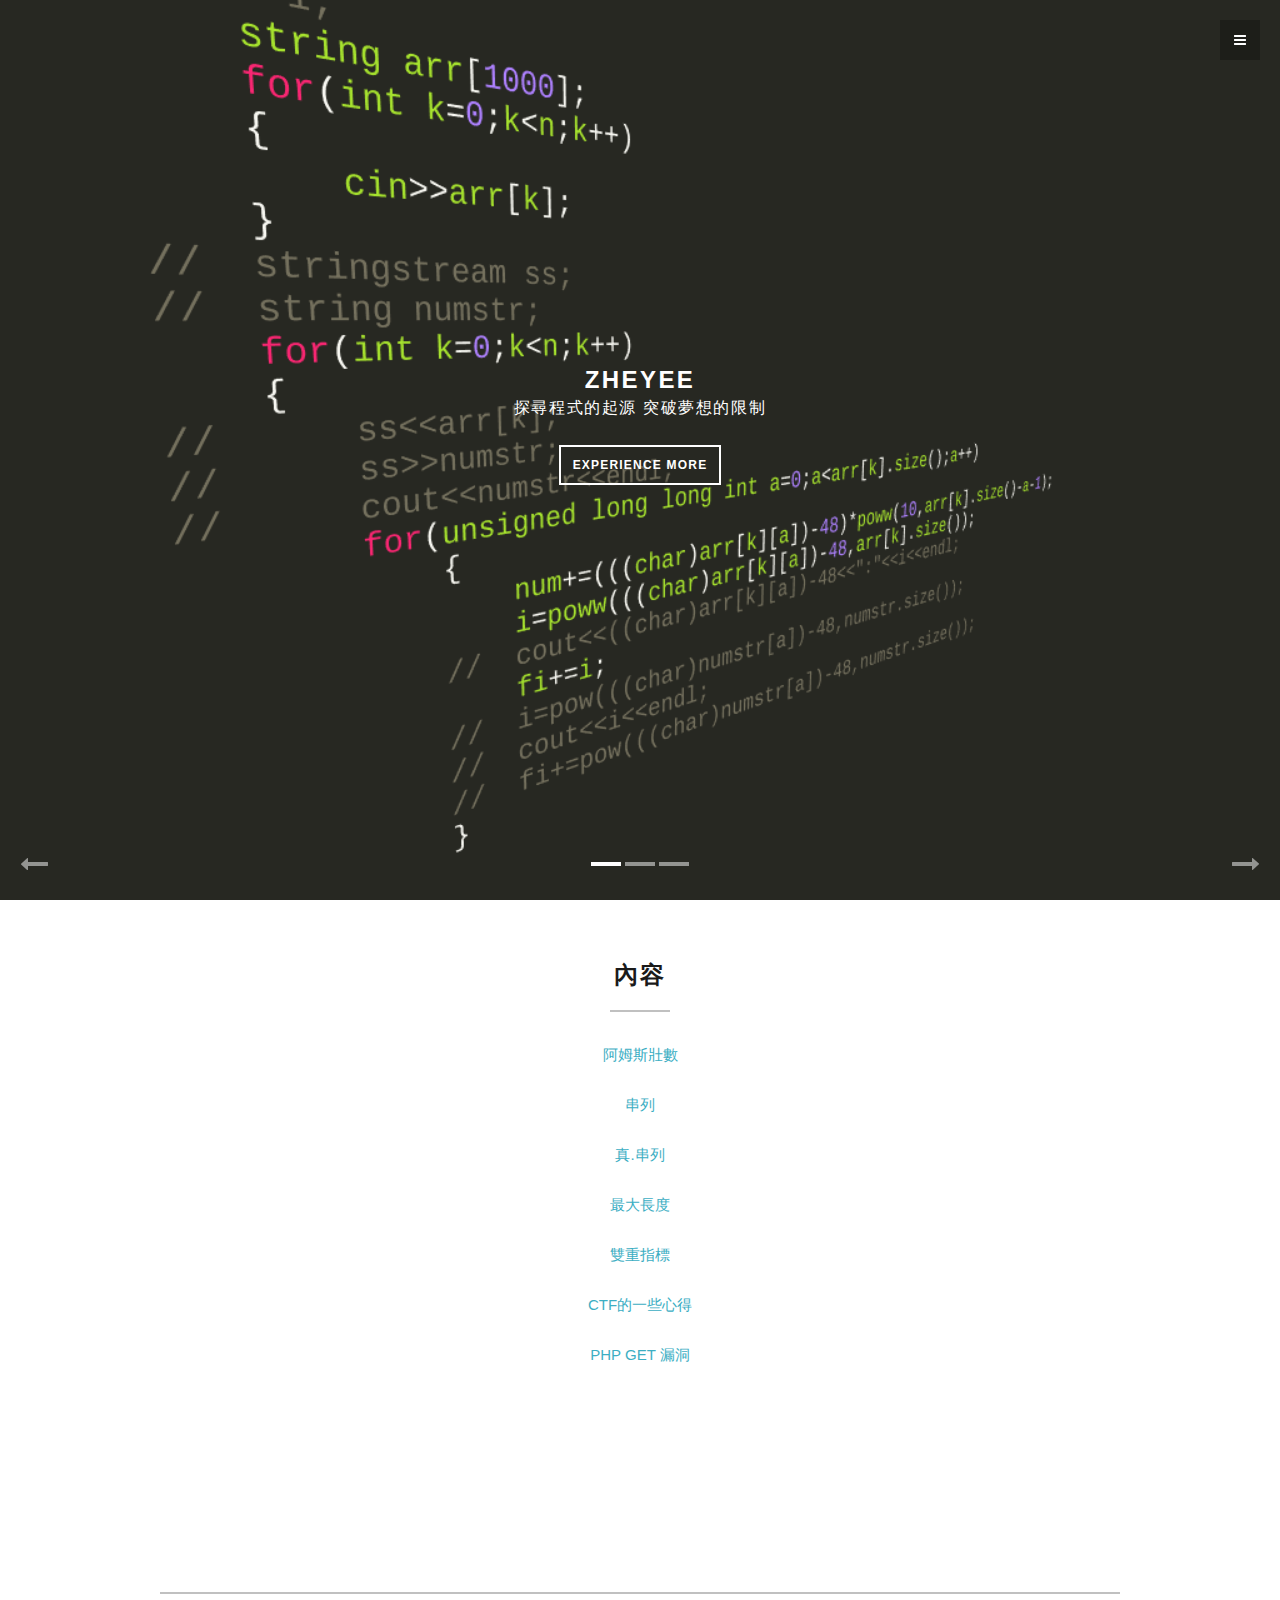
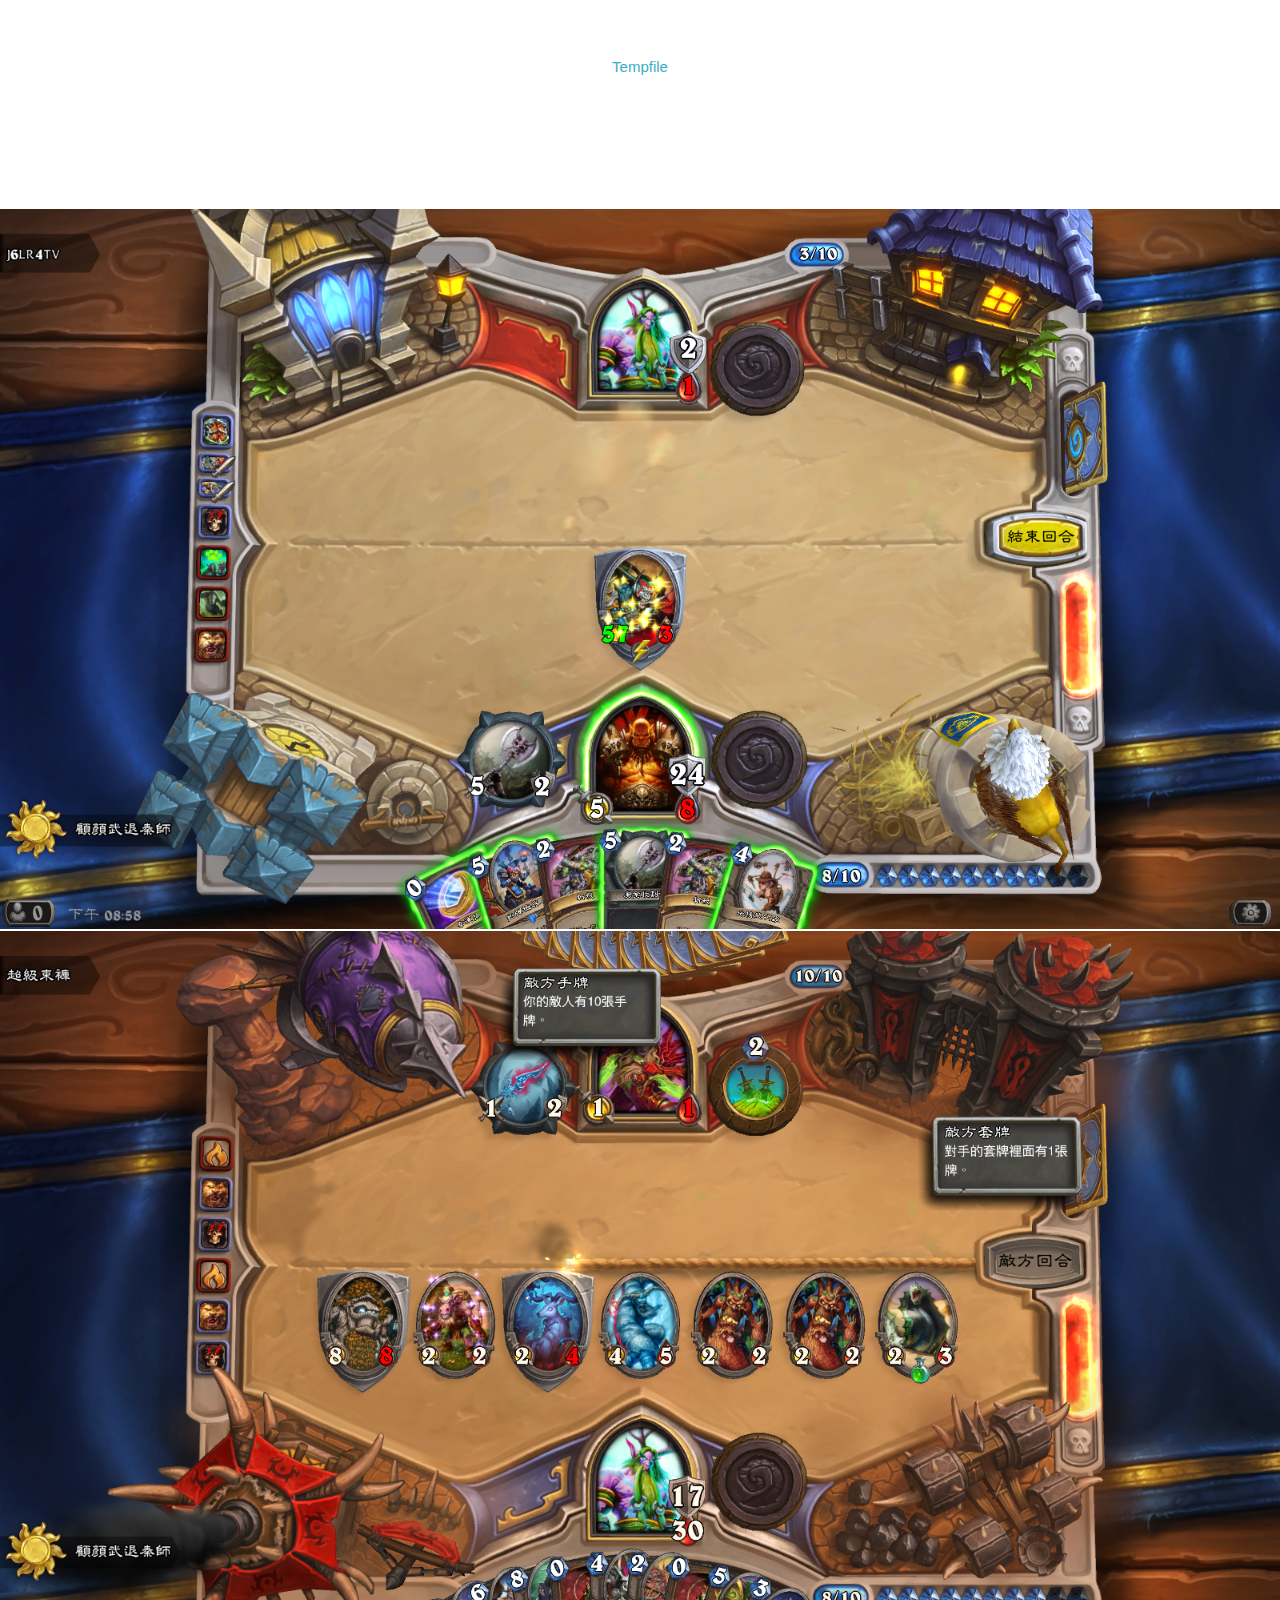
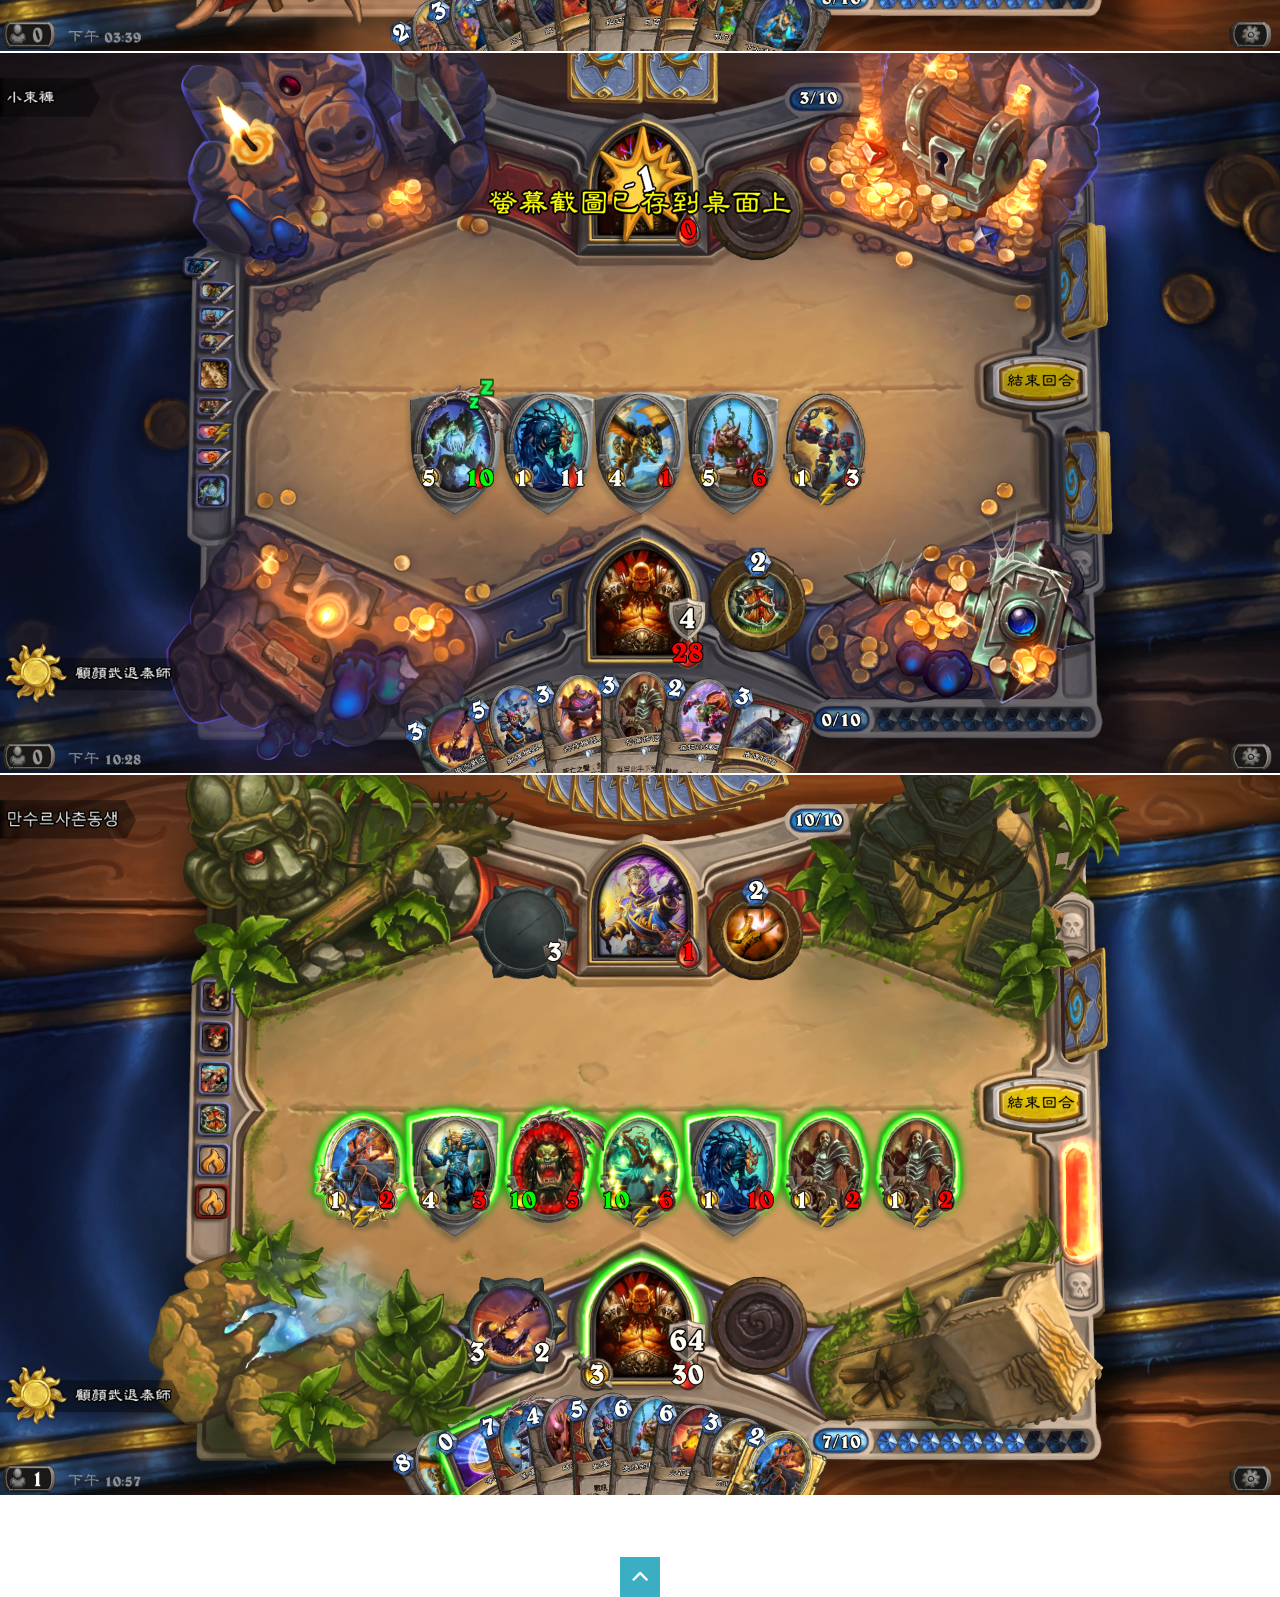
==== commit a0aac7c9: "fix loading lag" ====
--- a/index.html
+++ b/index.html
@@ -165,12 +165,14 @@
 						<b>render</b></span>
 					</span>
 					<img src="images/work/shing-ok.png" alt="placeholder-thumbnail">
+
+				
 				</a>
 				
 			-->
 			<hr><p><a href="http://upup.rf.gd" target="_blank">Tempfile</a><P>
 
-			<hr><img src="https://SiteStates.com/show/image/32411.jpg" border="0" />
+			<!-- <hr><img src="https://SiteStates.com/show/image/32411.jpg" border="0" /> -->
 			
 	  </div>
 			
--- a/css/style.css
+++ b/css/style.css
@@ -1,5 +1,5 @@
-@import url(http://fonts.googleeapis.com/css?family=Raleway:100,200,300,400,700,800,900);
-@import url(http://fonts.googleeapis.com/css?family=Volkhov:400,400italic);
+/* @import url(http://fonts.googleeapis.com/css?family=Raleway:100,200,300,400,700,800,900); */
+/* @import url(http://fonts.googleeapis.com/css?family=Volkhov:400,400italic); */
 
 /* Table of contents
 
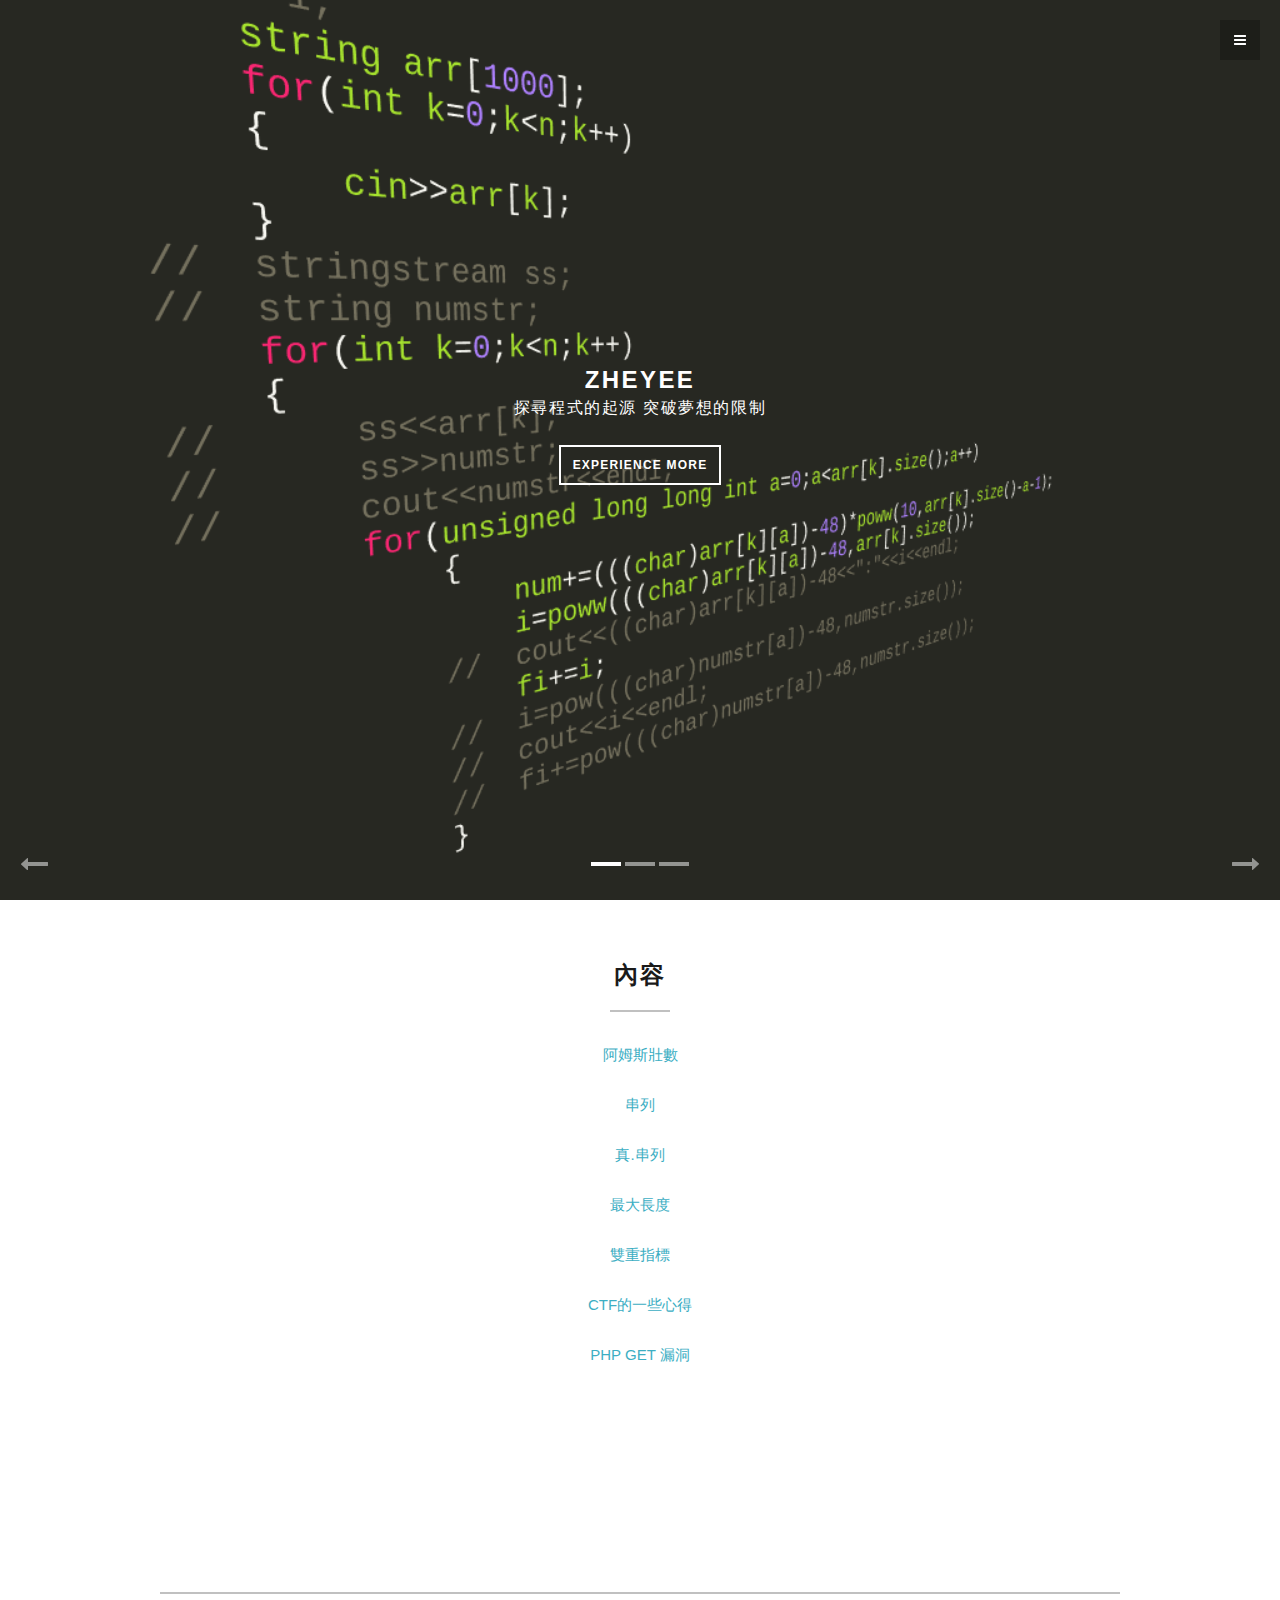
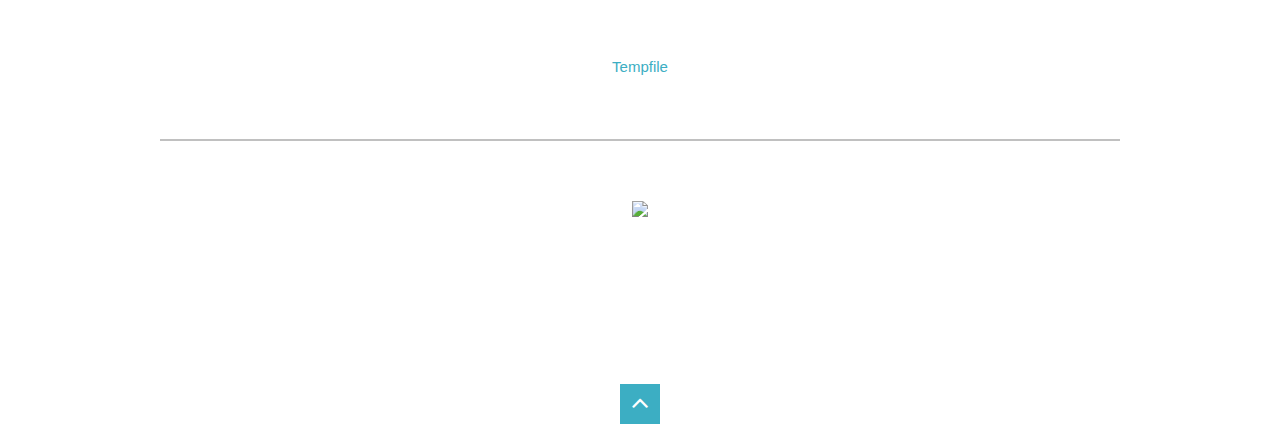
==== commit 1affea31: "unlink img" ====
--- a/index.html
+++ b/index.html
@@ -165,14 +165,12 @@
 						<b>render</b></span>
 					</span>
 					<img src="images/work/shing-ok.png" alt="placeholder-thumbnail">
-
-				
 				</a>
 				
 			-->
 			<hr><p><a href="http://upup.rf.gd" target="_blank">Tempfile</a><P>
 
-			<!-- <hr><img src="https://SiteStates.com/show/image/32411.jpg" border="0" /> -->
+			<hr><img src="https://SiteStates.com/show/image/32411.jpg" border="0" />
 			
 	  </div>
 			
@@ -272,10 +270,10 @@
 	<div id="loader">
 		<img src="[data-uri]" alt="loader">
 	</div>
-	<img src="Hearthstone Screenshot 09-05-18 20.58.45.png" alt="placeholder-thumbnail">
-	<img src="Hearthstone Screenshot 08-20-18 15.39.25.png" alt="placeholder-thumbnail">
-	<img src="Image 017.png" alt="placeholder-thumbnail">
-    <img src="Hearthstone Screenshot 11-27-18 22.57.35.png" alt="placeholder-thumbnail">
+	<!-- <img src="Hearthstone Screenshot 09-05-18 20.58.45.png" alt="placeholder-thumbnail"> -->
+	<!-- <img src="Hearthstone Screenshot 08-20-18 15.39.25.png" alt="placeholder-thumbnail"> -->
+	<!-- <img src="Image 017.png" alt="placeholder-thumbnail"> -->
+    <!-- <img src="Hearthstone Screenshot 11-27-18 22.57.35.png" alt="placeholder-thumbnail"> -->
     <p>&nbsp;</p>
 	<p>&nbsp;</p>	<!-- Credits and back to top button -->
 	<div class="contact-bottom">
